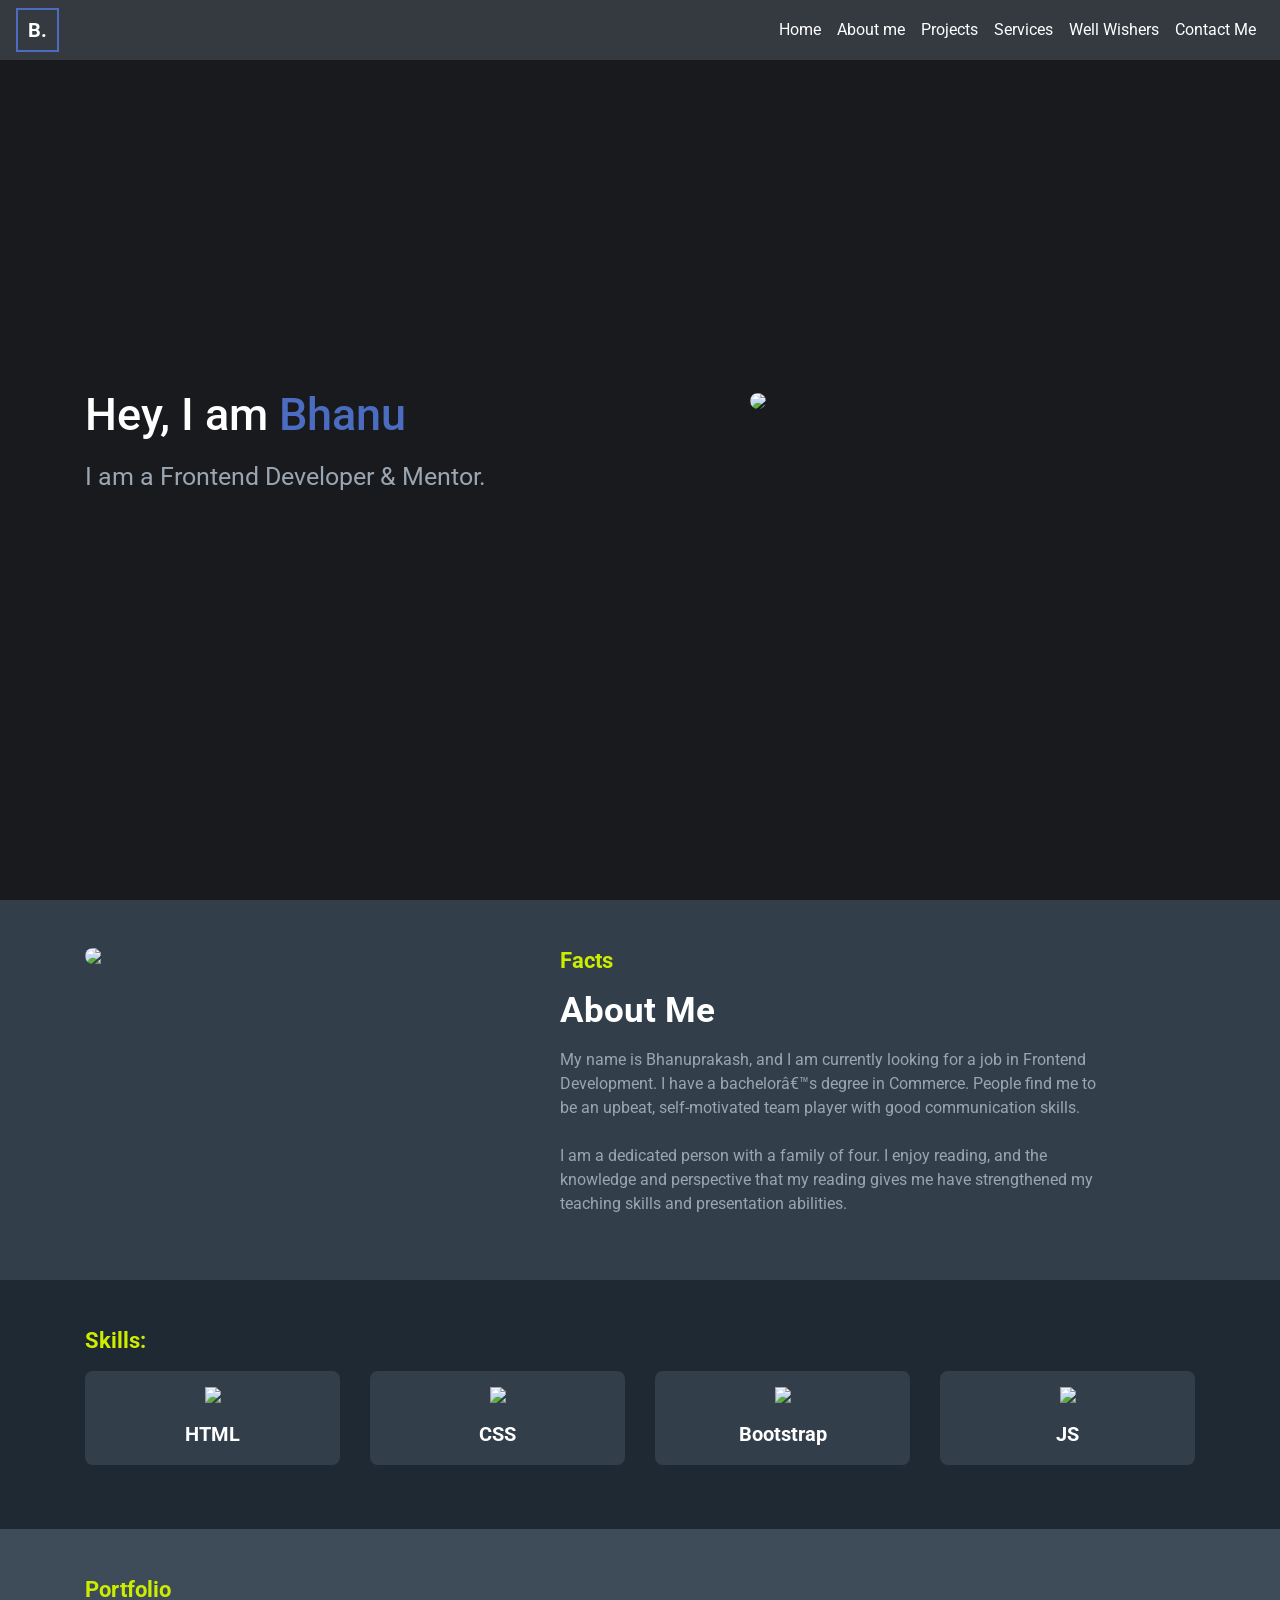
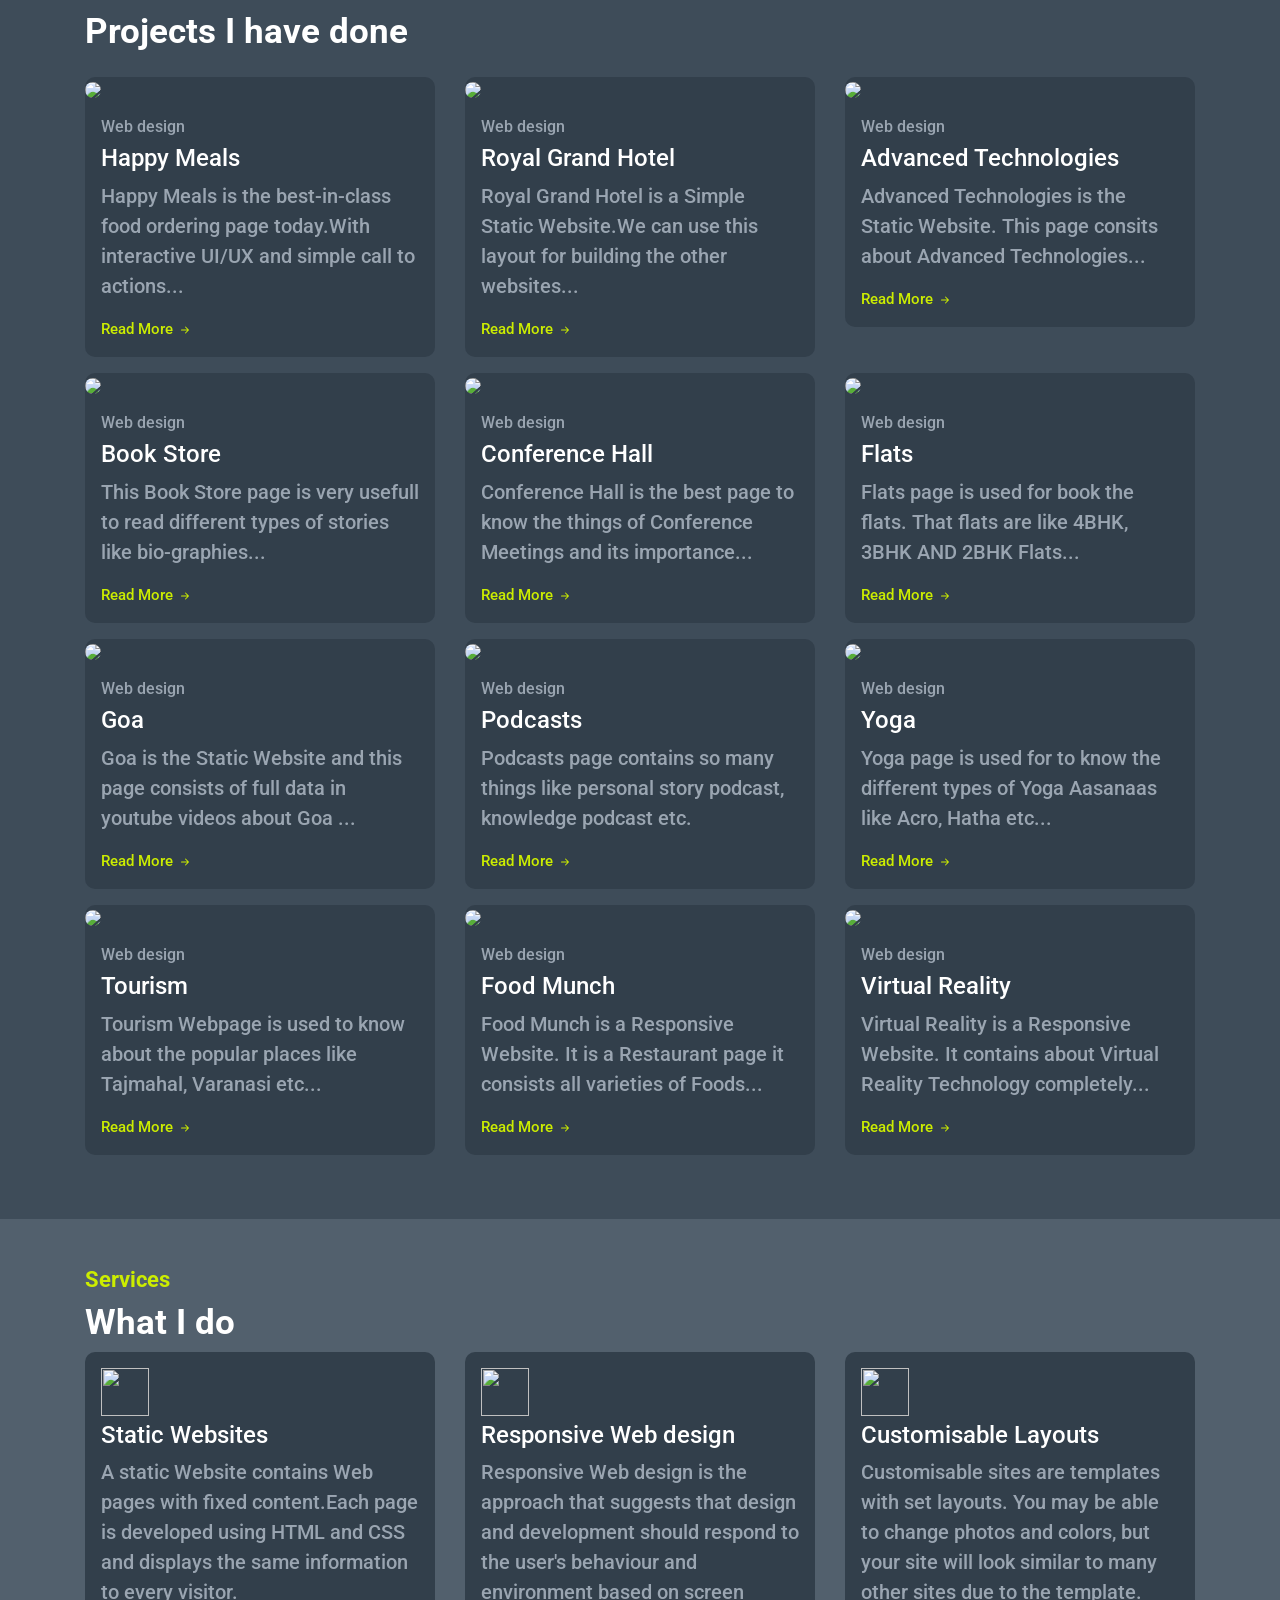
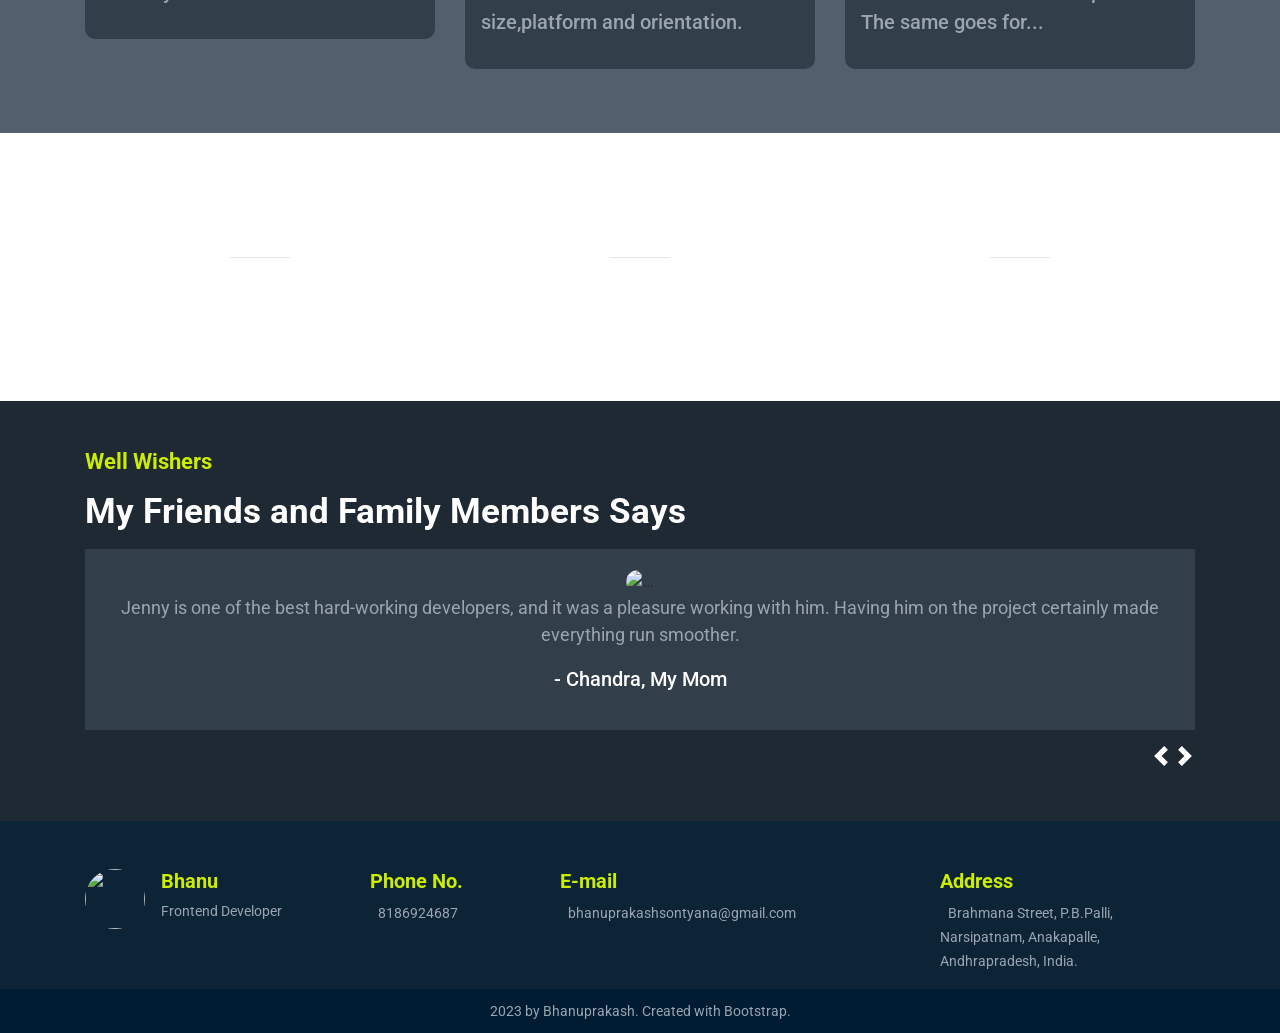
==== portfolio/index.html @ 89f508a7 "moved into a new folder" ====
<!DOCTYPE html>
<html>
  <head>
    <link rel="stylesheet" href="bhanu_PortfolioResponsiveWebsite.css">
    <link rel="stylesheet" href="https://stackpath.bootstrapcdn.com/bootstrap/4.5.2/css/bootstrap.min.css" integrity="sha384-JcKb8q3iqJ61gNV9KGb8thSsNjpSL0n8PARn9HuZOnIxN0hoP+VmmDGMN5t9UJ0Z" crossorigin="anonymous" />
    <script src="https://code.jquery.com/jquery-3.5.1.slim.min.js" integrity="sha384-DfXdz2htPH0lsSSs5nCTpuj/zy4C+OGpamoFVy38MVBnE+IbbVYUew+OrCXaRkfj" crossorigin="anonymous"></script>
    <script src="https://cdn.jsdelivr.net/npm/popper.js@1.16.1/dist/umd/popper.min.js" integrity="sha384-9/reFTGAW83EW2RDu2S0VKaIzap3H66lZH81PoYlFhbGU+6BZp6G7niu735Sk7lN" crossorigin="anonymous"></script>
    <script src="https://stackpath.bootstrapcdn.com/bootstrap/4.5.2/js/bootstrap.min.js" integrity="sha384-B4gt1jrGC7Jh4AgTPSdUtOBvfO8shuf57BaghqFfPlYxofvL8/KUEfYiJOMMV+rV" crossorigin="anonymous"></script>
    <script src="https://kit.fontawesome.com/c7d1ae2ddf.js" crossorigin="anonymous"></script>
  </head>
  <body>
    <nav class="navbar navbar-expand-lg navbar-dark bg-dark fixed-top">
        <a class="navbar-brand nav-logo" href="#">B.</a>
        <button class="navbar-toggler" type="button" data-toggle="collapse" data-target="#navbarNavAltMarkup" aria-controls="navbarNavAltMarkup" aria-expanded="false" aria-label="Toggle navigation">
          <span class="navbar-toggler-icon"></span>
        </button>
        <div class="collapse navbar-collapse" id="navbarNavAltMarkup">
          <div class="navbar-nav ml-auto">
            <a class="nav-link text-white" href="#sectionHome">Home <span class="sr-only">(current)</span></a>
            <a class="nav-link text-white" href="#sectionAboutMe">About me</a>
            <a class="nav-link text-white" href="#sectionProjects">Projects</a>
            <a class="nav-link text-white" href="#sectionServices">Services</a>
            <a class="nav-link text-white" href="#sectionWellWishers">Well Wishers</a>
            <a class="nav-link text-white" href="#sectionContactMe">Contact Me</a>
          </div>
        </div>
    </nav>
    <div class="banner-section d-flex flex-column justify-content-center" id="sectionHome">
          <div class="container">
              <div class="row">
                  <div class="col-12 col-md-5 order-1 order-md-2">
                      <img src="https://res.cloudinary.com/dkt975wuh/image/upload/v1681057468/IMG_20230110_154334_103_doxykk.jpg" class="banner-image" />
                  </div>
                  <div class="col-12 col-md-7 order-2 order-md-1 d-flex flex-column justify-content-center">
                      <h1 class="banner-heading mb-3">Hey, I am <span class="banner-name">Bhanu</span></h1>
                      <p class="banner-descp mb-3">I am a Frontend Developer & Mentor.</p>
                  </div>
              </div>
          </div>
    </div>
    <div class="aboutme-section pt-5 pb-5" id="sectionAboutMe">
        <div class="container">
            <div class="row">
                <div class="col-12 col-md-6 order-1 order-md-2 d-flex flex-column justify-content-center">
                      <h1 class="aboutme-skills-sub-heading mb-3">Facts</h1>
                      <h1 class="aboutme-heading mb-3">About Me</h1>
                      <img src="https://res.cloudinary.com/dkt975wuh/image/upload/v1681117136/IMG_20221203_113222_1_sqjckq.jpg" class="aboutme-image d-md-none mb-3" />
                      <p class="aboutme-descp">My name is Bhanuprakash, and I am currently looking for a job in Frontend Development. I have a bachelor’s degree in Commerce. People find me to be an upbeat, self-motivated team player with good communication skills.<br /><br />I am a dedicated person with a family of four. I enjoy reading, and the knowledge and perspective that my reading gives me have strengthened my teaching skills and presentation abilities.</p>
                </div>
                <div class="col-12 col-md-5 order-2 order-md-1">
                      <img src="https://res.cloudinary.com/dkt975wuh/image/upload/v1681117136/IMG_20221203_113222_1_sqjckq.jpg" class="aboutme-image d-none d-md-block mb-3" />
                </div>
            </div>
        </div>
    </div>
    <div class="skills-section pt-5 pb-5">
        <div class="container">
            <div class="row">
                <div class="col-12">
                    <h1 class="aboutme-skills-sub-heading mb-3">Skills:</h1>
                </div>
                <div class="col-6 col-md-3">
                    <div class="skills-card text-center mb-3">
                        <img src="https://d1tgh8fmlzexmh.cloudfront.net/ccbp-responsive-website/portfolio-skills-html-img.png" class="skills-image p-3" />
                        <p class="skills-name pb-3">HTML</p>
                    </div>
                </div>
                <div class="col-6 col-md-3">
                    <div class="skills-card text-center mb-3">
                        <img src="https://d1tgh8fmlzexmh.cloudfront.net/ccbp-responsive-website/portfolio-skills-css-img.png" class="skills-image p-3" />
                        <p class="skills-name pb-3">CSS</p>
                    </div>
                </div>
                <div class="col-6 col-md-3">
                    <div class="skills-card text-center mb-3">
                        <img src="https://d1tgh8fmlzexmh.cloudfront.net/ccbp-responsive-website/portfolio-skills-bootstrap-img.png" class="skills-image p-3" />
                        <p class="skills-name pb-3">Bootstrap</p>
                    </div>
                </div>
                <div class="col-6 col-md-3">
                    <div class="skills-card text-center mb-3">
                        <img src="https://d1tgh8fmlzexmh.cloudfront.net/ccbp-responsive-website/portfolio-skills-js-img.png" class="skills-image p-3" />
                        <p class="skills-name pb-3">JS</p>
                    </div>
                </div>
            </div>
        </div>
    </div>
    <div class="projects-section pt-5 pb-5" id="sectionProjects">
        <div class="container">
            <div class="row">
                <div class="col-12 mb-3">
                    <h1 class="projects-sub-heading">Portfolio</h1>
                    <h1 class="projects-heading">Projects I have done</h1>
                </div>
                <div class="col-12 col-md-6 col-lg-4">
                    <div class="projects-card mb-3">
                        <img src="https://d1tgh8fmlzexmh.cloudfront.net/ccbp-responsive-website/portfolio-project-2-img.png" class="projects-image" />
                        <div class="p-3">
                            <h1 class="projects-type">Web design</h1>
                            <h1 class="projects-title">Happy Meals</h1>
                            <p class="projects-descp">Happy Meals is the best-in-class food ordering page today.With interactive UI/UX and simple call to actions...</p>
                            <a href="" class="projects-link">Read More
                                <svg width="16px" height="16px" viewBox="0 0 16 16" class="bi bi-arrow-right-short" fill="#cced00" xmlns="http://www.w3.org/2000/svg">
                                    <path fill-rule="evenodd" d="M4 8a.5.5 0 0 1 .5-.5h5.793L8.146 5.354a.5.5 0 1 1 .708-.708l3 3a.5.5 0 0 1 0 .708l-3 3a.5.5 0 0 1-.708-.708L10.293 8.5H4.5A.5.5 0 0 1 4 8z" />
                                </svg>
                            </a>
                        </div>
                    </div>
                </div>
                <div class="col-12 col-md-6 col-lg-4">
                    <div class="projects-card mb-3">
                        <img src="https://d1tgh8fmlzexmh.cloudfront.net/ccbp-responsive-website/portfolio-project-1-img.png" class="projects-image" />
                        <div class="p-3">
                            <h1 class="projects-type">Web design</h1>
                            <h1 class="projects-title">Royal Grand Hotel</h1>
                            <p class="projects-descp">Royal Grand Hotel is a Simple Static Website.We can use this layout for building the other websites...</p>
                            <a href="" class="projects-link">Read More
                                <svg width="16px" height="16px" viewBox="0 0 16 16" class="bi bi-arrow-right-short" fill="#cced00" xmlns="http://www.w3.org/2000/svg">
                                    <path fill-rule="evenodd" d="M4 8a.5.5 0 0 1 .5-.5h5.793L8.146 5.354a.5.5 0 1 1 .708-.708l3 3a.5.5 0 0 1 0 .708l-3 3a.5.5 0 0 1-.708-.708L10.293 8.5H4.5A.5.5 0 0 1 4 8z" />
                                </svg>
                            </a>
                        </div>
                    </div>
                </div>
                <div class="col-12 col-md-6 col-lg-4">
                    <div class="projects-card mb-3">
                        <img src="https://res.cloudinary.com/dkt975wuh/image/upload/v1681136399/arvrbg1_ogxk7h.png" class="projects-image" />
                        <div class="p-3">
                            <h1 class="projects-type">Web design</h1>
                            <h1 class="projects-title">Advanced Technologies</h1>
                            <p class="projects-descp">Advanced Technologies is the Static Website. This page consits about Advanced Technologies...</p>
                            <a href="" class="projects-link">Read More
                                <svg width="16px" height="16px" viewBox="0 0 16 16" class="bi bi-arrow-right-short" fill="#cced00" xmlns="http://www.w3.org/2000/svg">
                                    <path fill-rule="evenodd" d="M4 8a.5.5 0 0 1 .5-.5h5.793L8.146 5.354a.5.5 0 1 1 .708-.708l3 3a.5.5 0 0 1 0 .708l-3 3a.5.5 0 0 1-.708-.708L10.293 8.5H4.5A.5.5 0 0 1 4 8z" />
                                </svg>
                            </a>
                        </div>
                    </div>
                </div>
                <div class="col-12 col-md-6 col-lg-4">
                    <div class="projects-card mb-3">
                        <img src="https://res.cloudinary.com/dkt975wuh/image/upload/v1681137634/great-books-for-anytime-2000-4ff4221eb1e54b659689fef7d5e265d5_nur7by.jpg" class="projects-image" />
                        <div class="p-3">
                            <h1 class="projects-type">Web design</h1>
                            <h1 class="projects-title">Book Store</h1>
                            <p class="projects-descp">This Book Store page is very usefull to read different types of stories like bio-graphies...</p>
                            <a href="" class="projects-link">Read More
                                <svg width="16px" height="16px" viewBox="0 0 16 16" class="bi bi-arrow-right-short" fill="#cced00" xmlns="http://www.w3.org/2000/svg">
                                    <path fill-rule="evenodd" d="M4 8a.5.5 0 0 1 .5-.5h5.793L8.146 5.354a.5.5 0 1 1 .708-.708l3 3a.5.5 0 0 1 0 .708l-3 3a.5.5 0 0 1-.708-.708L10.293 8.5H4.5A.5.5 0 0 1 4 8z" />
                                </svg>
                            </a>
                        </div>
                    </div>
                </div>
                <div class="col-12 col-md-6 col-lg-4">
                    <div class="projects-card mb-3">
                        <img src="https://res.cloudinary.com/dkt975wuh/image/upload/v1681138267/6-Ways-Technology-Can-Transform-Your-Conference-Room-and-Your-Employee-Meetings-1280x720_dzpfb3.jpg" class="projects-image" />
                        <div class="p-3">
                            <h1 class="projects-type">Web design</h1>
                            <h1 class="projects-title">Conference Hall</h1>
                            <p class="projects-descp">Conference Hall is the best page to know the things of Conference Meetings and its importance...</p>
                            <a href="" class="projects-link">Read More
                                <svg width="16px" height="16px" viewBox="0 0 16 16" class="bi bi-arrow-right-short" fill="#cced00" xmlns="http://www.w3.org/2000/svg">
                                    <path fill-rule="evenodd" d="M4 8a.5.5 0 0 1 .5-.5h5.793L8.146 5.354a.5.5 0 1 1 .708-.708l3 3a.5.5 0 0 1 0 .708l-3 3a.5.5 0 0 1-.708-.708L10.293 8.5H4.5A.5.5 0 0 1 4 8z" />
                                </svg>
                            </a>
                        </div>
                    </div>
                </div>
                <div class="col-12 col-md-6 col-lg-4">
                    <div class="projects-card mb-3">
                        <img src="https://res.cloudinary.com/dkt975wuh/image/upload/v1681139525/seshadri_elite-atchutapuram_2-visakhapatnam-sardar_projects_pvt_ltd_gt7bse.jpg" class="projects-image" />
                        <div class="p-3">
                            <h1 class="projects-type">Web design</h1>
                            <h1 class="projects-title">Flats</h1>
                            <p class="projects-descp">Flats page is used for book the flats. That flats are  like 4BHK, 3BHK AND 2BHK Flats...</p>
                            <a href="" class="projects-link">Read More
                                <svg width="16px" height="16px" viewBox="0 0 16 16" class="bi bi-arrow-right-short" fill="#cced00" xmlns="http://www.w3.org/2000/svg">
                                    <path fill-rule="evenodd" d="M4 8a.5.5 0 0 1 .5-.5h5.793L8.146 5.354a.5.5 0 1 1 .708-.708l3 3a.5.5 0 0 1 0 .708l-3 3a.5.5 0 0 1-.708-.708L10.293 8.5H4.5A.5.5 0 0 1 4 8z" />
                                </svg>
                            </a>
                        </div>
                    </div>
                </div>
                <div class="col-12 col-md-6 col-lg-4">
                    <div class="projects-card mb-3">
                        <img src="https://res.cloudinary.com/dkt975wuh/image/upload/v1681141835/871143-goa-tourism-092719_fx29lr.jpg" class="projects-image" />
                        <div class="p-3">
                            <h1 class="projects-type">Web design</h1>
                            <h1 class="projects-title">Goa</h1>
                            <p class="projects-descp">Goa is  the Static Website and this page consists of full data in youtube videos about Goa ...</p>
                            <a href="" class="projects-link">Read More
                                <svg width="16px" height="16px" viewBox="0 0 16 16" class="bi bi-arrow-right-short" fill="#cced00" xmlns="http://www.w3.org/2000/svg">
                                    <path fill-rule="evenodd" d="M4 8a.5.5 0 0 1 .5-.5h5.793L8.146 5.354a.5.5 0 1 1 .708-.708l3 3a.5.5 0 0 1 0 .708l-3 3a.5.5 0 0 1-.708-.708L10.293 8.5H4.5A.5.5 0 0 1 4 8z" />
                                </svg>
                            </a>
                        </div>
                    </div>
                </div>
                <div class="col-12 col-md-6 col-lg-4">
                    <div class="projects-card mb-3">
                        <img src="https://res.cloudinary.com/dkt975wuh/image/upload/v1681142718/WhatsApp-Image-2022-02-10-at-11.02.20_cw6m6p.jpg" class="projects-image" />
                        <div class="p-3">
                            <h1 class="projects-type">Web design</h1>
                            <h1 class="projects-title">Podcasts</h1>
                            <p class="projects-descp">Podcasts page contains so many things like personal story podcast, knowledge podcast etc.</p>
                            <a href="" class="projects-link">Read More
                                <svg width="16px" height="16px" viewBox="0 0 16 16" class="bi bi-arrow-right-short" fill="#cced00" xmlns="http://www.w3.org/2000/svg">
                                    <path fill-rule="evenodd" d="M4 8a.5.5 0 0 1 .5-.5h5.793L8.146 5.354a.5.5 0 1 1 .708-.708l3 3a.5.5 0 0 1 0 .708l-3 3a.5.5 0 0 1-.708-.708L10.293 8.5H4.5A.5.5 0 0 1 4 8z" />
                                </svg>
                            </a>
                        </div>
                    </div>
                </div>
                <div class="col-12 col-md-6 col-lg-4">
                    <div class="projects-card mb-3">
                        <img src="https://res.cloudinary.com/dkt975wuh/image/upload/v1681143455/yoga-outside_bavg17.jpg" class="projects-image" />
                        <div class="p-3">
                            <h1 class="projects-type">Web design</h1>
                            <h1 class="projects-title">Yoga</h1>
                            <p class="projects-descp">Yoga page is used for to know the different types of Yoga Aasanaas like Acro, Hatha etc...</p>
                            <a href="" class="projects-link">Read More
                                <svg width="16px" height="16px" viewBox="0 0 16 16" class="bi bi-arrow-right-short" fill="#cced00" xmlns="http://www.w3.org/2000/svg">
                                    <path fill-rule="evenodd" d="M4 8a.5.5 0 0 1 .5-.5h5.793L8.146 5.354a.5.5 0 1 1 .708-.708l3 3a.5.5 0 0 1 0 .708l-3 3a.5.5 0 0 1-.708-.708L10.293 8.5H4.5A.5.5 0 0 1 4 8z" />
                                </svg>
                            </a>
                        </div>
                    </div>
                </div>
                <div class="col-12 col-md-6 col-lg-4">
                    <div class="projects-card mb-3">
                        <img src="https://res.cloudinary.com/dkt975wuh/image/upload/v1681144060/5698af50-0105-11ed-9645-05e4ee03fddf_whfdao.jpg" class="projects-image" />
                        <div class="p-3">
                            <h1 class="projects-type">Web design</h1>
                            <h1 class="projects-title">Tourism</h1>
                            <p class="projects-descp">Tourism Webpage is used to know about the popular places like Tajmahal, Varanasi etc...</p>
                            <a href="" class="projects-link">Read More
                                <svg width="16px" height="16px" viewBox="0 0 16 16" class="bi bi-arrow-right-short" fill="#cced00" xmlns="http://www.w3.org/2000/svg">
                                    <path fill-rule="evenodd" d="M4 8a.5.5 0 0 1 .5-.5h5.793L8.146 5.354a.5.5 0 1 1 .708-.708l3 3a.5.5 0 0 1 0 .708l-3 3a.5.5 0 0 1-.708-.708L10.293 8.5H4.5A.5.5 0 0 1 4 8z" />
                                </svg>
                            </a>
                        </div>
                    </div>
                </div>
                <div class="col-12 col-md-6 col-lg-4">
                    <div class="projects-card mb-3">
                        <img src="https://res.cloudinary.com/dkt975wuh/image/upload/v1681144604/maxresdefault_f9jyyv.jpg" class="projects-image" />
                        <div class="p-3">
                            <h1 class="projects-type">Web design</h1>
                            <h1 class="projects-title">Food Munch</h1>
                            <p class="projects-descp">Food Munch is a Responsive Website. It is a Restaurant page it consists all varieties of Foods...</p>
                            <a href="" class="projects-link">Read More
                                <svg width="16px" height="16px" viewBox="0 0 16 16" class="bi bi-arrow-right-short" fill="#cced00" xmlns="http://www.w3.org/2000/svg">
                                    <path fill-rule="evenodd" d="M4 8a.5.5 0 0 1 .5-.5h5.793L8.146 5.354a.5.5 0 1 1 .708-.708l3 3a.5.5 0 0 1 0 .708l-3 3a.5.5 0 0 1-.708-.708L10.293 8.5H4.5A.5.5 0 0 1 4 8z" />
                                </svg>
                            </a>
                        </div>
                    </div>
                </div>
                <div class="col-12 col-md-6 col-lg-4">
                    <div class="projects-card mb-3">
                        <img src="https://res.cloudinary.com/dkt975wuh/image/upload/v1681145256/vr_4_2-_sk8yi0.jpg" class="projects-image" />
                        <div class="p-3">
                            <h1 class="projects-type">Web design</h1>
                            <h1 class="projects-title">Virtual Reality</h1>
                            <p class="projects-descp">Virtual Reality is a Responsive Website. It contains about  Virtual Reality Technology completely...</p>
                            <a href="" class="projects-link">Read More
                                <svg width="16px" height="16px" viewBox="0 0 16 16" class="bi bi-arrow-right-short" fill="#cced00" xmlns="http://www.w3.org/2000/svg">
                                    <path fill-rule="evenodd" d="M4 8a.5.5 0 0 1 .5-.5h5.793L8.146 5.354a.5.5 0 1 1 .708-.708l3 3a.5.5 0 0 1 0 .708l-3 3a.5.5 0 0 1-.708-.708L10.293 8.5H4.5A.5.5 0 0 1 4 8z" />
                                </svg>
                            </a>
                        </div>
                    </div>
                </div>
            </div>
        </div>
    </div>
    <div class="services-section pt-5 pb-5" id="sectionServices">
        <div class="container">
            <div class="row">
                <div class="col-12">
                    <h1 class="services-sub-heading">Services</h1>
                    <h1 class="services-heading">What I do</h1>
                </div>
                <div class="col-12 col-md-6 col-lg-4">
                    <div class="services-card p-3 mb-3">
                        <img src="https://d1tgh8fmlzexmh.cloudfront.net/ccbp-responsive-website/portfolio-web-design-img.png" class="services-image" />
                        <h1 class="services-card-heading">Static Websites</h1>
                        <p class="services-card-descp">A static Website contains Web pages with fixed content.Each page is developed using HTML and CSS and displays the same information to every visitor.</p>
                    </div>
                </div>
                <div class="col-12 col-md-6 col-lg-4">
                    <div class="services-card p-3 mb-3">
                        <img src="https://d1tgh8fmlzexmh.cloudfront.net/ccbp-responsive-website/portfolio-web-development-img.png" class="services-image" />
                        <h1 class="services-card-heading">Responsive Web design</h1>
                        <p class="services-card-descp">Responsive Web design is the approach that suggests that design and development should respond to the user's behaviour and environment based on screen size,platform and orientation.</p>
                    </div>
                </div>
                <div class="col-12 col-md-6 col-lg-4">
                    <div class="services-card p-3 mb-3">
                        <img src="https://d1tgh8fmlzexmh.cloudfront.net/ccbp-responsive-website/portfolio-customize-img.png" class="services-image" />
                        <h1 class="services-card-heading">Customisable Layouts</h1>
                        <p class="services-card-descp">Customisable sites are templates with set layouts. You may be able to change photos and colors, but your site will look similar to many other sites due to the template. The same goes for...</p>
                    </div>
                </div>
            </div>
        </div>
    </div>
    <div class="workdone-section pt-5 pb-5">
        <div class="container">
            <div class="row">
                <div class="col-4 text-center">
                    <svg xmlns="http://www.w3.org/2000/svg" width="60px" height="60px" fill="white" class="bi bi-hand-thumbs-up" viewBox="0 0 16 16">
                      <path d="M8.864.046C7.908-.193 7.02.53 6.956 1.466c-.072 1.051-.23 2.016-.428 2.59-.125.36-.479 1.013-1.04 1.639-.557.623-1.282 1.178-2.131 1.41C2.685 7.288 2 7.87 2 8.72v4.001c0 .845.682 1.464 1.448 1.545 1.07.114 1.564.415 2.068.723l.048.03c.272.165.578.348.97.484.397.136.861.217 1.466.217h3.5c.937 0 1.599-.477 1.934-1.064a1.86 1.86 0 0 0 .254-.912c0-.152-.023-.312-.077-.464.201-.263.38-.578.488-.901.11-.33.172-.762.004-1.149.069-.13.12-.269.159-.403.077-.27.113-.568.113-.857 0-.288-.036-.585-.113-.856a2.144 2.144 0 0 0-.138-.362 1.9 1.9 0 0 0 .234-1.734c-.206-.592-.682-1.1-1.2-1.272-.847-.282-1.803-.276-2.516-.211a9.84 9.84 0 0 0-.443.05 9.365 9.365 0 0 0-.062-4.509A1.38 1.38 0 0 0 9.125.111L8.864.046zM11.5 14.721H8c-.51 0-.863-.069-1.14-.164-.281-.097-.506-.228-.776-.393l-.04-.024c-.555-.339-1.198-.731-2.49-.868-.333-.036-.554-.29-.554-.55V8.72c0-.254.226-.543.62-.65 1.095-.3 1.977-.996 2.614-1.708.635-.71 1.064-1.475 1.238-1.978.243-.7.407-1.768.482-2.85.025-.362.36-.594.667-.518l.262.066c.16.04.258.143.288.255a8.34 8.34 0 0 1-.145 4.725.5.5 0 0 0 .595.644l.003-.001.014-.003.058-.014a8.908 8.908 0 0 1 1.036-.157c.663-.06 1.457-.054 2.11.164.175.058.45.3.57.65.107.308.087.67-.266 1.022l-.353.353.353.354c.043.043.105.141.154.315.048.167.075.37.075.581 0 .212-.027.414-.075.582-.05.174-.111.272-.154.315l-.353.353.353.354c.047.047.109.177.005.488a2.224 2.224 0 0 1-.505.805l-.353.353.353.354c.006.005.041.05.041.17a.866.866 0 0 1-.121.416c-.165.288-.503.56-1.066.56z"/>
                    </svg>
                    <hr class="workdone-hr-line" />
                    <h1 class="workdone-card-title">10</h1>
                    <h1 class="workdone-card-sub-title">Projects Completed</h1>
                </div>
                <div class="col-4 text-center">
                    <svg xmlns="http://www.w3.org/2000/svg" width="60px" height="60px" fill="white" class="bi bi-file-text" viewBox="0 0 16 16">
                        <path d="M5 4a.5.5 0 0 0 0 1h6a.5.5 0 0 0 0-1H5zm-.5 2.5A.5.5 0 0 1 5 6h6a.5.5 0 0 1 0 1H5a.5.5 0 0 1-.5-.5zM5 8a.5.5 0 0 0 0 1h6a.5.5 0 0 0 0-1H5zm0 2a.5.5 0 0 0 0 1h3a.5.5 0 0 0 0-1H5z"/>
                        <path d="M2 2a2 2 0 0 1 2-2h8a2 2 0 0 1 2 2v12a2 2 0 0 1-2 2H4a2 2 0 0 1-2-2V2zm10-1H4a1 1 0 0 0-1 1v12a1 1 0 0 0 1 1h8a1 1 0 0 0 1-1V2a1 1 0 0 0-1-1z"/>
                    </svg>
                    <hr class="workdone-hr-line" />
                    <h1 class="workdone-card-title">2800</h1>
                    <h1 class="workdone-card-sub-title">Lines of Code</h1>
                </div>
                <div class="col-4 text-center">
                    <svg xmlns="http://www.w3.org/2000/svg" width="60px" height="60px" fill="white" class="bi bi-clock" viewBox="0 0 16 16">
                        <path d="M8 3.5a.5.5 0 0 0-1 0V9a.5.5 0 0 0 .252.434l3.5 2a.5.5 0 0 0 .496-.868L8 8.71V3.5z"/>
                        <path d="M8 16A8 8 0 1 0 8 0a8 8 0 0 0 0 16zm7-8A7 7 0 1 1 1 8a7 7 0 0 1 14 0z"/>
                    </svg>
                    <hr class="workdone-hr-line" />
                    <h1 class="workdone-card-title">15</h1>
                    <h1 class="workdone-card-sub-title">Hours Worked</h1>
                </div>
            </div>
        </div>
    </div>
    <div class="well-wishers-section p-5" id="sectionWellWishers">
        <div class="container">
            <div class="row">
                <div class="col-12">
                    <h1 class="well-wishers-sub-heading mb-3">Well Wishers</h1>
                    <h1 class="well-wishers-heading mb-3">My Friends and Family Members Says</h1>
                </div>
                <div class="col-12">
                    <div id="carouselExampleIndicators" class="carousel slide">
                        <div class="carousel-inner">
                            <div class="carousel-item active">
                                <div class="well-wishers-card text-center">
                                    <img src="https://res.cloudinary.com/dkt975wuh/image/upload/v1681454767/IMG_20220824_073854_w339zc.png" class="well-wishers-image" alt="...">
                                    <p class="well-wishers-descp">Jenny is one of the best hard-working developers, and it was a pleasure working with him. Having him on the project certainly made everything run smoother.</p>
                                    <p class="well-wishers-name">- Chandra, My Mom</p>
                                </div>
                            </div>
                            <div class="carousel-item">
                                <div class="well-wishers-card text-center">
                                    <img src="https://res.cloudinary.com/dkt975wuh/image/upload/v1681205828/IMG_20230321_212315_254_1_rc8ivf.png" class="well-wishers-image" alt="...">
                                    <p class="well-wishers-descp">Working with Jenny was an excellent experience. He is an incredibly talented developer and what makes him stand out is his work ethic and steady approach.</p>
                                    <p class="well-wishers-name">- Jyothsna, My Sister</p>
                                </div>
                            </div>
                            <div class="carousel-item">
                                <div class="well-wishers-card text-center">
                                    <img src="https://res.cloudinary.com/dkt975wuh/image/upload/v1681206464/Screenshot_2023-04-11_151309_flyyss.png" class="well-wishers-image" alt="...">
                                    <p class="well-wishers-descp">I have worked with Jenny on two complex projects, and in both cases, the projects are done in a timely fashion and delivered with excellent customer satisfaction.</p>
                                    <p class="well-wishers-name">-Kiran, My Friend</p>
                                </div>
                            </div>
                        </div>
                        <div class="mt-3 text-right">
                            <a href="#carouselExampleIndicators" role="button" data-slide="prev">
                                <span class="carousel-control-prev-icon" aria-hidden="true"></span>
                                <span class="sr-only">Previous</span>
                            </a>
                            <a href="#carouselExampleIndicators" role="button" data-slide="next">
                                <span class="carousel-control-next-icon" aria-hidden="true"></span>
                                <span class="sr-only">Next</span>
                            </a>
                        </div>
                    </div>
                </div>
            </div>
        </div>
    </div>
    <div class="footer-section pt-5" id="sectionContactMe">
        <div class="container">
            <div class="row">
                <div class="col-12 col-md-3 mb-3">
                    <div class="d-flex flex-row">
                        <img src="https://res.cloudinary.com/dkt975wuh/image/upload/v1681288684/IMG_20221203_113222_1_lzjaoi.png" class="footer-image" />
                        <div class="ml-3">
                            <h1 class="footer-heading">Bhanu</h1>
                            <p class="footer-descp">Frontend Developer</p>
                        </div>
                    </div>
                </div>
                <div  class="col-12 col-md-2 mb-3">
                    <h1 class="footer-heading">Phone No.</h1>
                    <i class="fa-solid fa-phone footer-icon"></i>
                    <span class="footer-descp ml-2">8186924687</span>
                </div>
                <div  class="col-12 col-md-4 mb-3">
                    <h1 class="footer-heading">E-mail</h1>
                    <i class="fa-solid fa-envelope footer-icon"></i>
                    <span class="footer-descp ml-2">bhanuprakashsontyana@gmail.com</span>
                </div>
                <div  class="col-12 col-md-3 mb-3">
                    <h1 class="footer-heading">Address</h1>
                    <i class="fa-solid fa-map-location-dot footer-icon"></i>
                    <span class="footer-descp ml-2">Brahmana Street, P.B.Palli, Narsipatnam, Anakapalle, Andhrapradesh, India.</span>
                </div>
            </div>
        </div>
        <div class="footer-copyright">
            <i class="fa fa-copyright footer-icon" aria-hidden="true"></i>
            <span class="footer-descp">2023 by Bhanuprakash. Created with Bootstrap.</span>
        </div>
    </div>
  </body>
</html>
---- portfolio/bhanu_PortfolioResponsiveWebsite.css ----
@import url('https://fonts.googleapis.com/css2?family=Bree+Serif&family=Caveat:wght@400;700&family=Lobster&family=Monoton&family=Open+Sans:ital,wght@0,400;0,700;1,400;1,700&family=Playfair+Display+SC:ital,wght@0,400;0,700;1,700&family=Playfair+Display:ital,wght@0,400;0,700;1,700&family=Roboto:ital,wght@0,400;0,700;1,400;1,700&family=Source+Sans+Pro:ital,wght@0,400;0,700;1,700&family=Work+Sans:ital,wght@0,400;0,700;1,700&display=swap');
.nav-logo{
    border-width:2px;
    border-style:solid;
    border-color:#4b6cc1;
    font-size:30px;
    font-family:"Roboto";
    font-weight:bold;
    padding-left:10px;
    padding-right:10px;
}
.banner-section{
    background-color:#191a1d;
    height:100vh;
}
.banner-image{
    width:280px;
    border-radius:140px;
}
.banner-heading{
    color:white;
    font-size:45px;
    font-family:"Roboto";
}
.banner-name{
    color:#4b6cc1;
}
.banner-descp{
    color:#9aa5b1;
    font-size:25px;
}
.banner-button{
    height:45px;
    width:130px;
    color:white;
    background-color:#4b6cc1;
    border-width:0px;
    border-radius:8px;
}





.aboutme-section{
    background-color:#323f4b;
}
.aboutme-skills-sub-heading{
    color:#cced00;
    font-family:"Roboto";
    font-size:22px;
    font-weight:bold;
}
.aboutme-heading{
    color:white;
    font-family:"Roboto";
    font-size:35px;
    font-weight:bold;
}
.aboutme-image{
    width:100%;
    border-radius:20px;
}
.aboutme-descp{
    font-family: Roboto;
    color: #9aa5b1;
    font-size: 16px;
}
.skills-section{
    background-color:#1f2933;
}
.skills-card{
    background-color:#323f4b;
    border-radius: 8px;
}
.skills-image{
    width:100%;
}
.skills-name{
    color:white;
    font-family:"Roboto";
    font-size:20px;
    font-weight:bold;
}





.projects-section{
    background-color:#3e4c59;
}
.projects-sub-heading{
    color:#cced00;
    font-family:"Roboto";
    font-weight:bold;
    font-size:22px;
}
.projects-heading{
    color:white;
    font-family:"Roboto";
    font-weight:bold;
    font-size:35px;
}
.projects-card{
    background-color:#323f4b;
    border-radius:10px;
}
.projects-image{
    width:100%;
    border-radius:10px;
}
.projects-type{
    color:#9aa5b1;
    font-size:16px;
    font-family:"Roboto";
    font-weight:500;
}

.projects-title{
    color:white;
    font-family:"Roboto";
    font-size:24px;
    font-weight:500;
    margin-top:5px;
}

.projects-descp{
    color:#9aa5b1;
    font-size:20px;
    font-family:"Roboto";
    font-weight:500;
}
.projects-link {
    color:#cced00;
    font-family:"Roboto";
    font-size:15px;
    font-weight:500;
}





.services-section{
    background-color:#52606d;
}
.services-sub-heading{
    color:#cced00;
    font-family:"Roboto";
    font-weight:bold;
    font-size:22px;
}
.services-heading{
    color:white;
    font-family:"Roboto";
    font-weight:bold;
    font-size:35px;
}
.services-card{
    background-color:#323f4b;
    border-radius:10px;
}
.services-image{
    width:48px;
    height:48px;
}
.services-card-heading{
    color:white;
    font-family:"Roboto";
    font-size:24px;
    font-weight:500;
    margin-top:5px;
}

.services-card-descp{
    color:#9aa5b1;
    font-size:20px;
    font-family:"Roboto";
    font-weight:500;
}





.workdone-section {
    background-image:url("https://d1tgh8fmlzexmh.cloudfront.net/ccbp-responsive-website/portfolio-work-done-bg.png");
    background-size:cover;
}
.workdone-hr-line {
    background-color: #ffffff;
    width:60px;
}
.workdone-card-title {
    color:white;
    font-family:"Roboto";
    font-size:36px;
    font-weight:bold;
}
.workdone-card-sub-title {
    color:white;
    font-family:"Roboto";
    font-size:16px;
}





.well-wishers-section{
    background-color:#1f2933;
}
.well-wishers-sub-heading{
    color:#cced00;
    font-family:"Roboto";
    font-weight:bold;
    font-size:22px;
}
.well-wishers-heading{
    color:white;
    font-family:"Roboto";
    font-weight:bold;
    font-size:35px;
}
.well-wishers-image {
    border-radius:50px;
    height:100px;
    width:100px;
}
.well-wishers-card {
    background-color:#323f4b;
    padding:20px;
}
.well-wishers-descp{
    color:#9aa5b1;
    font-family:"Roboto";
    font-size:18px;
}

.well-wishers-name{
    color:white;
    font-family:"Roboto";
    font-size:20px;
    font-weight:500;
}





.footer-section{
    background-color:#0d2436;
}
.footer-image{
    width:60px;
    height:60px;
    border-radius:40px;
}
.footer-heading{
    color:#cced00;
    font-family:"Roboto";
    font-size:20px;
    font-weight:bold;
}
.footer-descp{
    color:#9aa5b1;
    font-family:"Roboto";
    font-size:14px;
}
.footer-icon{
    color:#5a7184;
}
.footer-copyright{
    text-align: center;
    background-color: #001c32;
    padding: 10px;
}
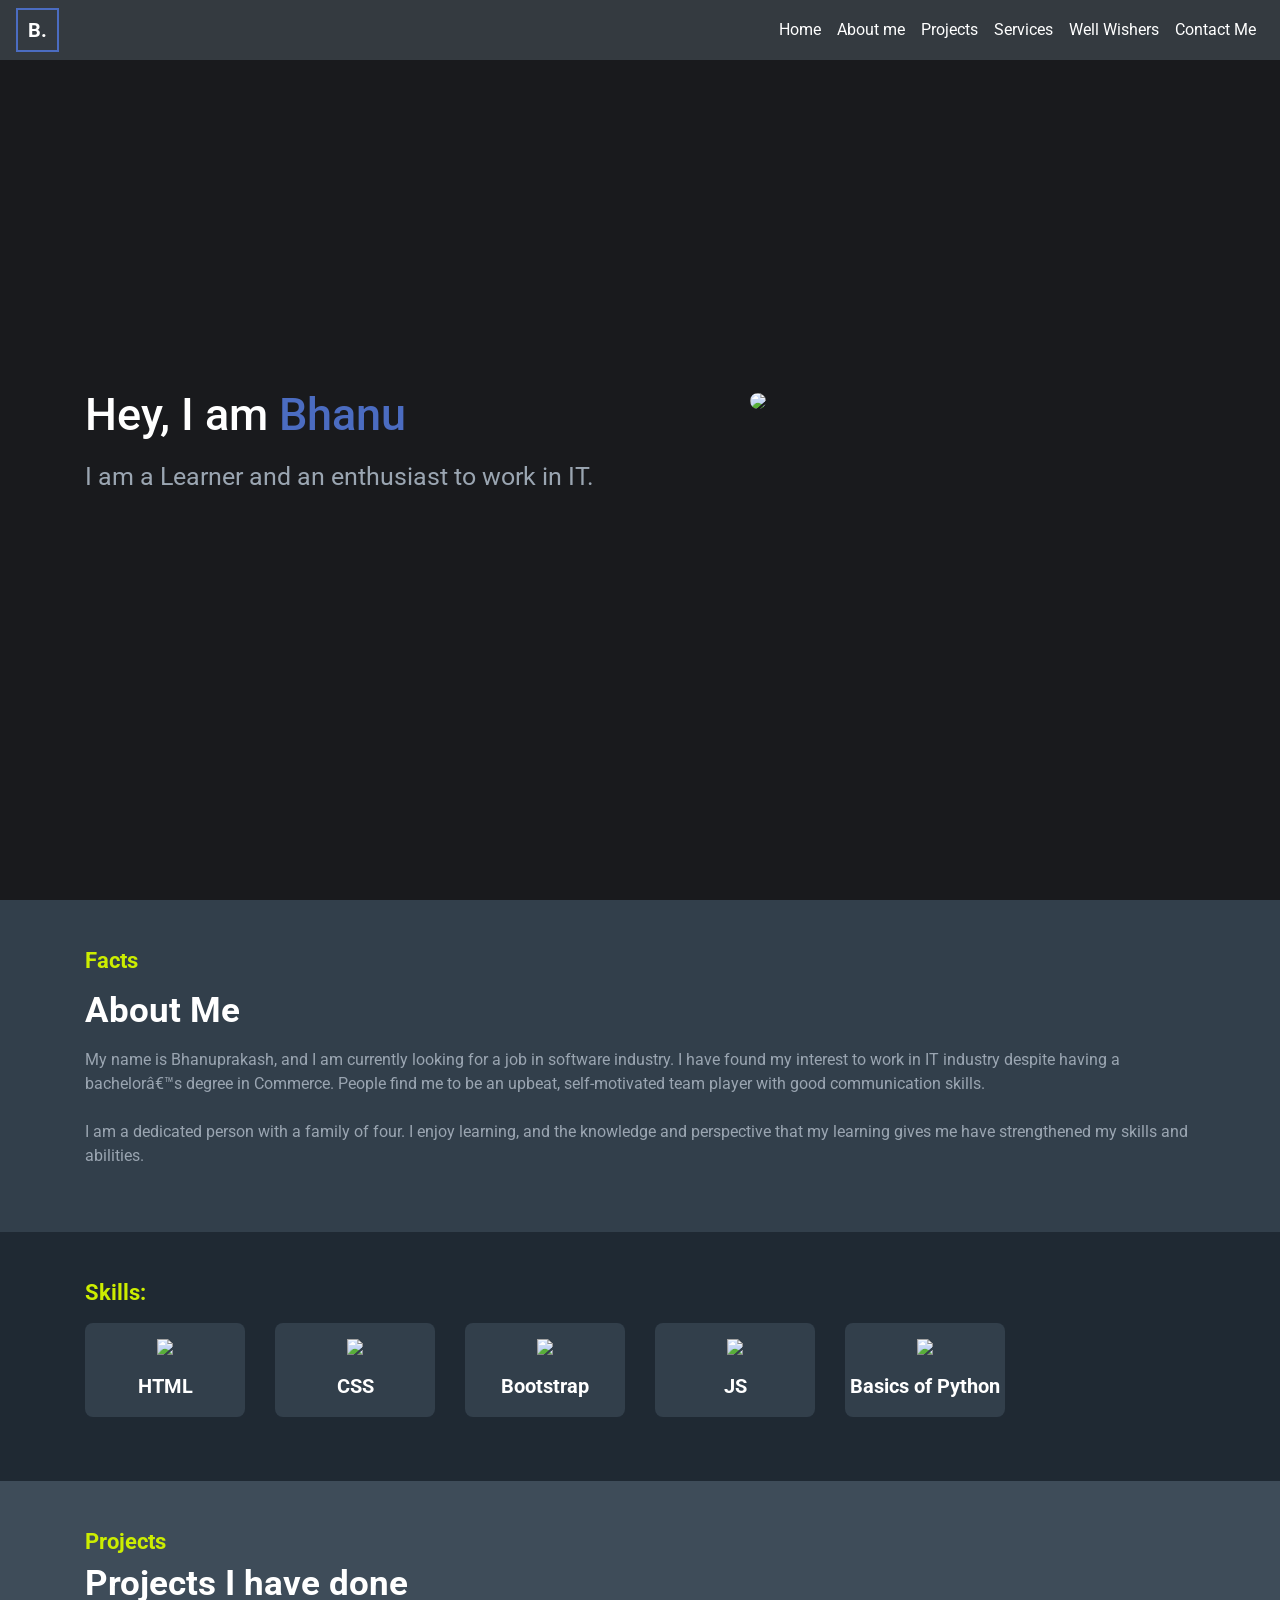
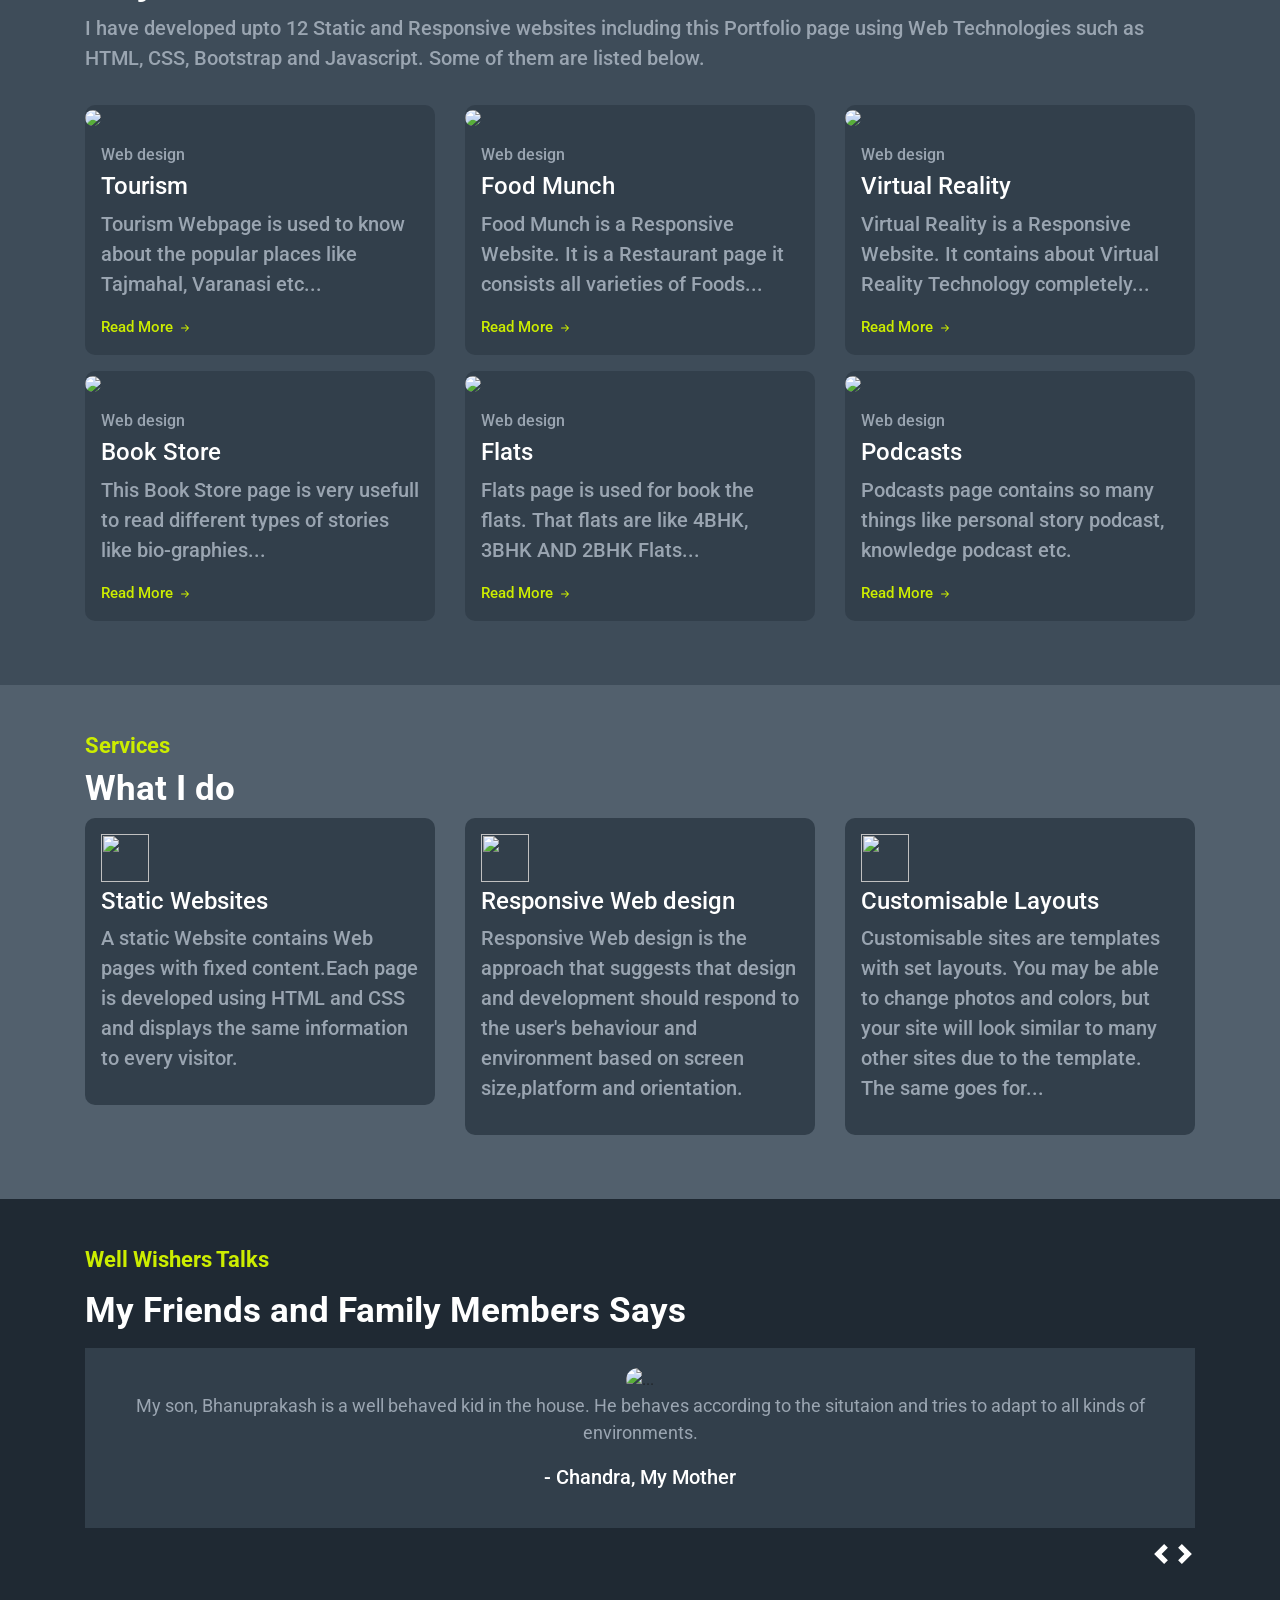
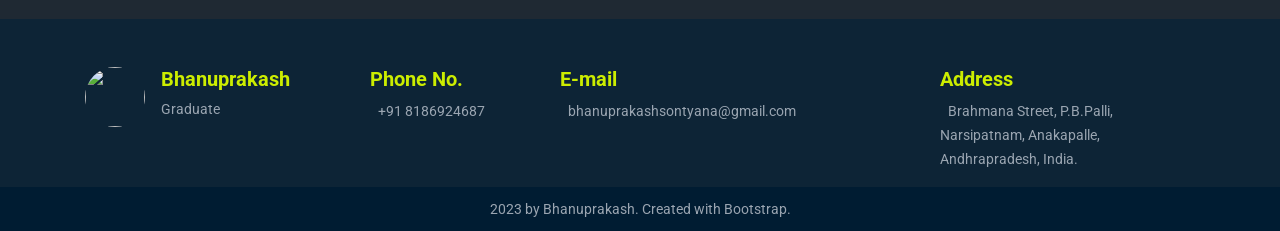
==== commit 58d25be1: "Updated the code" ====
--- a/portfolio/index.html
+++ b/portfolio/index.html
@@ -29,11 +29,11 @@
           <div class="container">
               <div class="row">
                   <div class="col-12 col-md-5 order-1 order-md-2">
-                      <img src="https://res.cloudinary.com/dkt975wuh/image/upload/v1681057468/IMG_20230110_154334_103_doxykk.jpg" class="banner-image" />
+                      <img src="https://res.cloudinary.com/dkt975wuh/image/upload/v1681117136/IMG_20221203_113222_1_sqjckq.jpg" class="banner-image" />
                   </div>
                   <div class="col-12 col-md-7 order-2 order-md-1 d-flex flex-column justify-content-center">
                       <h1 class="banner-heading mb-3">Hey, I am <span class="banner-name">Bhanu</span></h1>
-                      <p class="banner-descp mb-3">I am a Frontend Developer & Mentor.</p>
+                      <p class="banner-descp mb-3">I am a Learner and an enthusiast to work in IT.</p>
                   </div>
               </div>
           </div>
@@ -41,14 +41,10 @@
     <div class="aboutme-section pt-5 pb-5" id="sectionAboutMe">
         <div class="container">
             <div class="row">
-                <div class="col-12 col-md-6 order-1 order-md-2 d-flex flex-column justify-content-center">
+                <div class="col-12 order-1 order-md-2 d-flex flex-column justify-content-center">
                       <h1 class="aboutme-skills-sub-heading mb-3">Facts</h1>
                       <h1 class="aboutme-heading mb-3">About Me</h1>
-                      <img src="https://res.cloudinary.com/dkt975wuh/image/upload/v1681117136/IMG_20221203_113222_1_sqjckq.jpg" class="aboutme-image d-md-none mb-3" />
-                      <p class="aboutme-descp">My name is Bhanuprakash, and I am currently looking for a job in Frontend Development. I have a bachelor’s degree in Commerce. People find me to be an upbeat, self-motivated team player with good communication skills.<br /><br />I am a dedicated person with a family of four. I enjoy reading, and the knowledge and perspective that my reading gives me have strengthened my teaching skills and presentation abilities.</p>
-                </div>
-                <div class="col-12 col-md-5 order-2 order-md-1">
-                      <img src="https://res.cloudinary.com/dkt975wuh/image/upload/v1681117136/IMG_20221203_113222_1_sqjckq.jpg" class="aboutme-image d-none d-md-block mb-3" />
+                      <p class="aboutme-descp">My name is Bhanuprakash, and I am currently looking for a job in software industry. I have found my interest to work in IT industry despite having a bachelor’s degree in Commerce. People find me to be an upbeat, self-motivated team player with good communication skills.<br /><br />I am a dedicated person with a family of four. I enjoy learning, and the knowledge and perspective that my learning gives me have strengthened my skills and abilities.</p>
                 </div>
             </div>
         </div>
@@ -59,30 +55,36 @@
                 <div class="col-12">
                     <h1 class="aboutme-skills-sub-heading mb-3">Skills:</h1>
                 </div>
-                <div class="col-6 col-md-3">
+                <div class="col-6 col-md-2">
                     <div class="skills-card text-center mb-3">
                         <img src="https://d1tgh8fmlzexmh.cloudfront.net/ccbp-responsive-website/portfolio-skills-html-img.png" class="skills-image p-3" />
                         <p class="skills-name pb-3">HTML</p>
                     </div>
                 </div>
-                <div class="col-6 col-md-3">
+                <div class="col-6 col-md-2">
                     <div class="skills-card text-center mb-3">
                         <img src="https://d1tgh8fmlzexmh.cloudfront.net/ccbp-responsive-website/portfolio-skills-css-img.png" class="skills-image p-3" />
                         <p class="skills-name pb-3">CSS</p>
                     </div>
                 </div>
-                <div class="col-6 col-md-3">
+                <div class="col-6 col-md-2">
                     <div class="skills-card text-center mb-3">
                         <img src="https://d1tgh8fmlzexmh.cloudfront.net/ccbp-responsive-website/portfolio-skills-bootstrap-img.png" class="skills-image p-3" />
                         <p class="skills-name pb-3">Bootstrap</p>
                     </div>
                 </div>
-                <div class="col-6 col-md-3">
+                <div class="col-6 col-md-2">
                     <div class="skills-card text-center mb-3">
                         <img src="https://d1tgh8fmlzexmh.cloudfront.net/ccbp-responsive-website/portfolio-skills-js-img.png" class="skills-image p-3" />
                         <p class="skills-name pb-3">JS</p>
                     </div>
                 </div>
+                <div class="col-6 col-md-2">
+                    <div class="skills-card text-center mb-3">
+                        <img src="https://res.cloudinary.com/dkt975wuh/image/upload/v1681925148/python_icon_1_zjlcps.png" class="skills-image p-3" />
+                        <p class="skills-name pb-3">Basics of Python</p>
+                    </div>
+                </div>
             </div>
         </div>
     </div>
@@ -90,46 +92,47 @@
         <div class="container">
             <div class="row">
                 <div class="col-12 mb-3">
-                    <h1 class="projects-sub-heading">Portfolio</h1>
+                    <h1 class="projects-sub-heading">Projects</h1>
                     <h1 class="projects-heading">Projects I have done</h1>
-                </div>
-                <div class="col-12 col-md-6 col-lg-4">
-                    <div class="projects-card mb-3">
-                        <img src="https://d1tgh8fmlzexmh.cloudfront.net/ccbp-responsive-website/portfolio-project-2-img.png" class="projects-image" />
-                        <div class="p-3">
-                            <h1 class="projects-type">Web design</h1>
-                            <h1 class="projects-title">Happy Meals</h1>
-                            <p class="projects-descp">Happy Meals is the best-in-class food ordering page today.With interactive UI/UX and simple call to actions...</p>
-                            <a href="" class="projects-link">Read More
-                                <svg width="16px" height="16px" viewBox="0 0 16 16" class="bi bi-arrow-right-short" fill="#cced00" xmlns="http://www.w3.org/2000/svg">
-                                    <path fill-rule="evenodd" d="M4 8a.5.5 0 0 1 .5-.5h5.793L8.146 5.354a.5.5 0 1 1 .708-.708l3 3a.5.5 0 0 1 0 .708l-3 3a.5.5 0 0 1-.708-.708L10.293 8.5H4.5A.5.5 0 0 1 4 8z" />
-                                </svg>
-                            </a>
-                        </div>
-                    </div>
-                </div>
-                <div class="col-12 col-md-6 col-lg-4">
-                    <div class="projects-card mb-3">
-                        <img src="https://d1tgh8fmlzexmh.cloudfront.net/ccbp-responsive-website/portfolio-project-1-img.png" class="projects-image" />
-                        <div class="p-3">
-                            <h1 class="projects-type">Web design</h1>
-                            <h1 class="projects-title">Royal Grand Hotel</h1>
-                            <p class="projects-descp">Royal Grand Hotel is a Simple Static Website.We can use this layout for building the other websites...</p>
-                            <a href="" class="projects-link">Read More
-                                <svg width="16px" height="16px" viewBox="0 0 16 16" class="bi bi-arrow-right-short" fill="#cced00" xmlns="http://www.w3.org/2000/svg">
-                                    <path fill-rule="evenodd" d="M4 8a.5.5 0 0 1 .5-.5h5.793L8.146 5.354a.5.5 0 1 1 .708-.708l3 3a.5.5 0 0 1 0 .708l-3 3a.5.5 0 0 1-.708-.708L10.293 8.5H4.5A.5.5 0 0 1 4 8z" />
-                                </svg>
-                            </a>
-                        </div>
-                    </div>
-                </div>
-                <div class="col-12 col-md-6 col-lg-4">
-                    <div class="projects-card mb-3">
-                        <img src="https://res.cloudinary.com/dkt975wuh/image/upload/v1681136399/arvrbg1_ogxk7h.png" class="projects-image" />
-                        <div class="p-3">
-                            <h1 class="projects-type">Web design</h1>
-                            <h1 class="projects-title">Advanced Technologies</h1>
-                            <p class="projects-descp">Advanced Technologies is the Static Website. This page consits about Advanced Technologies...</p>
+                    <p class="projects-descp">I have developed upto 12 Static and Responsive websites including this Portfolio page using Web Technologies such as HTML, CSS, Bootstrap and Javascript. Some of them are listed below.</p>
+                </div>
+                <div class="col-12 col-md-6 col-lg-4">
+                    <div class="projects-card mb-3">
+                        <img src="https://res.cloudinary.com/dkt975wuh/image/upload/v1681144060/5698af50-0105-11ed-9645-05e4ee03fddf_whfdao.jpg" class="projects-image" />
+                        <div class="p-3">
+                            <h1 class="projects-type">Web design</h1>
+                            <h1 class="projects-title">Tourism</h1>
+                            <p class="projects-descp">Tourism Webpage is used to know about the popular places like Tajmahal, Varanasi etc...</p>
+                            <a href="" class="projects-link">Read More
+                                <svg width="16px" height="16px" viewBox="0 0 16 16" class="bi bi-arrow-right-short" fill="#cced00" xmlns="http://www.w3.org/2000/svg">
+                                    <path fill-rule="evenodd" d="M4 8a.5.5 0 0 1 .5-.5h5.793L8.146 5.354a.5.5 0 1 1 .708-.708l3 3a.5.5 0 0 1 0 .708l-3 3a.5.5 0 0 1-.708-.708L10.293 8.5H4.5A.5.5 0 0 1 4 8z" />
+                                </svg>
+                            </a>
+                        </div>
+                    </div>
+                </div>
+                <div class="col-12 col-md-6 col-lg-4">
+                    <div class="projects-card mb-3">
+                        <img src="https://res.cloudinary.com/dkt975wuh/image/upload/v1681144604/maxresdefault_f9jyyv.jpg" class="projects-image" />
+                        <div class="p-3">
+                            <h1 class="projects-type">Web design</h1>
+                            <h1 class="projects-title">Food Munch</h1>
+                            <p class="projects-descp">Food Munch is a Responsive Website. It is a Restaurant page it consists all varieties of Foods...</p>
+                            <a href="" class="projects-link">Read More
+                                <svg width="16px" height="16px" viewBox="0 0 16 16" class="bi bi-arrow-right-short" fill="#cced00" xmlns="http://www.w3.org/2000/svg">
+                                    <path fill-rule="evenodd" d="M4 8a.5.5 0 0 1 .5-.5h5.793L8.146 5.354a.5.5 0 1 1 .708-.708l3 3a.5.5 0 0 1 0 .708l-3 3a.5.5 0 0 1-.708-.708L10.293 8.5H4.5A.5.5 0 0 1 4 8z" />
+                                </svg>
+                            </a>
+                        </div>
+                    </div>
+                </div>
+                <div class="col-12 col-md-6 col-lg-4">
+                    <div class="projects-card mb-3">
+                        <img src="https://res.cloudinary.com/dkt975wuh/image/upload/v1681145256/vr_4_2-_sk8yi0.jpg" class="projects-image" />
+                        <div class="p-3">
+                            <h1 class="projects-type">Web design</h1>
+                            <h1 class="projects-title">Virtual Reality</h1>
+                            <p class="projects-descp">Virtual Reality is a Responsive Website. It contains about  Virtual Reality Technology completely...</p>
                             <a href="" class="projects-link">Read More
                                 <svg width="16px" height="16px" viewBox="0 0 16 16" class="bi bi-arrow-right-short" fill="#cced00" xmlns="http://www.w3.org/2000/svg">
                                     <path fill-rule="evenodd" d="M4 8a.5.5 0 0 1 .5-.5h5.793L8.146 5.354a.5.5 0 1 1 .708-.708l3 3a.5.5 0 0 1 0 .708l-3 3a.5.5 0 0 1-.708-.708L10.293 8.5H4.5A.5.5 0 0 1 4 8z" />
@@ -155,21 +158,6 @@
                 </div>
                 <div class="col-12 col-md-6 col-lg-4">
                     <div class="projects-card mb-3">
-                        <img src="https://res.cloudinary.com/dkt975wuh/image/upload/v1681138267/6-Ways-Technology-Can-Transform-Your-Conference-Room-and-Your-Employee-Meetings-1280x720_dzpfb3.jpg" class="projects-image" />
-                        <div class="p-3">
-                            <h1 class="projects-type">Web design</h1>
-                            <h1 class="projects-title">Conference Hall</h1>
-                            <p class="projects-descp">Conference Hall is the best page to know the things of Conference Meetings and its importance...</p>
-                            <a href="" class="projects-link">Read More
-                                <svg width="16px" height="16px" viewBox="0 0 16 16" class="bi bi-arrow-right-short" fill="#cced00" xmlns="http://www.w3.org/2000/svg">
-                                    <path fill-rule="evenodd" d="M4 8a.5.5 0 0 1 .5-.5h5.793L8.146 5.354a.5.5 0 1 1 .708-.708l3 3a.5.5 0 0 1 0 .708l-3 3a.5.5 0 0 1-.708-.708L10.293 8.5H4.5A.5.5 0 0 1 4 8z" />
-                                </svg>
-                            </a>
-                        </div>
-                    </div>
-                </div>
-                <div class="col-12 col-md-6 col-lg-4">
-                    <div class="projects-card mb-3">
                         <img src="https://res.cloudinary.com/dkt975wuh/image/upload/v1681139525/seshadri_elite-atchutapuram_2-visakhapatnam-sardar_projects_pvt_ltd_gt7bse.jpg" class="projects-image" />
                         <div class="p-3">
                             <h1 class="projects-type">Web design</h1>
@@ -185,86 +173,11 @@
                 </div>
                 <div class="col-12 col-md-6 col-lg-4">
                     <div class="projects-card mb-3">
-                        <img src="https://res.cloudinary.com/dkt975wuh/image/upload/v1681141835/871143-goa-tourism-092719_fx29lr.jpg" class="projects-image" />
-                        <div class="p-3">
-                            <h1 class="projects-type">Web design</h1>
-                            <h1 class="projects-title">Goa</h1>
-                            <p class="projects-descp">Goa is  the Static Website and this page consists of full data in youtube videos about Goa ...</p>
-                            <a href="" class="projects-link">Read More
-                                <svg width="16px" height="16px" viewBox="0 0 16 16" class="bi bi-arrow-right-short" fill="#cced00" xmlns="http://www.w3.org/2000/svg">
-                                    <path fill-rule="evenodd" d="M4 8a.5.5 0 0 1 .5-.5h5.793L8.146 5.354a.5.5 0 1 1 .708-.708l3 3a.5.5 0 0 1 0 .708l-3 3a.5.5 0 0 1-.708-.708L10.293 8.5H4.5A.5.5 0 0 1 4 8z" />
-                                </svg>
-                            </a>
-                        </div>
-                    </div>
-                </div>
-                <div class="col-12 col-md-6 col-lg-4">
-                    <div class="projects-card mb-3">
                         <img src="https://res.cloudinary.com/dkt975wuh/image/upload/v1681142718/WhatsApp-Image-2022-02-10-at-11.02.20_cw6m6p.jpg" class="projects-image" />
                         <div class="p-3">
                             <h1 class="projects-type">Web design</h1>
                             <h1 class="projects-title">Podcasts</h1>
                             <p class="projects-descp">Podcasts page contains so many things like personal story podcast, knowledge podcast etc.</p>
-                            <a href="" class="projects-link">Read More
-                                <svg width="16px" height="16px" viewBox="0 0 16 16" class="bi bi-arrow-right-short" fill="#cced00" xmlns="http://www.w3.org/2000/svg">
-                                    <path fill-rule="evenodd" d="M4 8a.5.5 0 0 1 .5-.5h5.793L8.146 5.354a.5.5 0 1 1 .708-.708l3 3a.5.5 0 0 1 0 .708l-3 3a.5.5 0 0 1-.708-.708L10.293 8.5H4.5A.5.5 0 0 1 4 8z" />
-                                </svg>
-                            </a>
-                        </div>
-                    </div>
-                </div>
-                <div class="col-12 col-md-6 col-lg-4">
-                    <div class="projects-card mb-3">
-                        <img src="https://res.cloudinary.com/dkt975wuh/image/upload/v1681143455/yoga-outside_bavg17.jpg" class="projects-image" />
-                        <div class="p-3">
-                            <h1 class="projects-type">Web design</h1>
-                            <h1 class="projects-title">Yoga</h1>
-                            <p class="projects-descp">Yoga page is used for to know the different types of Yoga Aasanaas like Acro, Hatha etc...</p>
-                            <a href="" class="projects-link">Read More
-                                <svg width="16px" height="16px" viewBox="0 0 16 16" class="bi bi-arrow-right-short" fill="#cced00" xmlns="http://www.w3.org/2000/svg">
-                                    <path fill-rule="evenodd" d="M4 8a.5.5 0 0 1 .5-.5h5.793L8.146 5.354a.5.5 0 1 1 .708-.708l3 3a.5.5 0 0 1 0 .708l-3 3a.5.5 0 0 1-.708-.708L10.293 8.5H4.5A.5.5 0 0 1 4 8z" />
-                                </svg>
-                            </a>
-                        </div>
-                    </div>
-                </div>
-                <div class="col-12 col-md-6 col-lg-4">
-                    <div class="projects-card mb-3">
-                        <img src="https://res.cloudinary.com/dkt975wuh/image/upload/v1681144060/5698af50-0105-11ed-9645-05e4ee03fddf_whfdao.jpg" class="projects-image" />
-                        <div class="p-3">
-                            <h1 class="projects-type">Web design</h1>
-                            <h1 class="projects-title">Tourism</h1>
-                            <p class="projects-descp">Tourism Webpage is used to know about the popular places like Tajmahal, Varanasi etc...</p>
-                            <a href="" class="projects-link">Read More
-                                <svg width="16px" height="16px" viewBox="0 0 16 16" class="bi bi-arrow-right-short" fill="#cced00" xmlns="http://www.w3.org/2000/svg">
-                                    <path fill-rule="evenodd" d="M4 8a.5.5 0 0 1 .5-.5h5.793L8.146 5.354a.5.5 0 1 1 .708-.708l3 3a.5.5 0 0 1 0 .708l-3 3a.5.5 0 0 1-.708-.708L10.293 8.5H4.5A.5.5 0 0 1 4 8z" />
-                                </svg>
-                            </a>
-                        </div>
-                    </div>
-                </div>
-                <div class="col-12 col-md-6 col-lg-4">
-                    <div class="projects-card mb-3">
-                        <img src="https://res.cloudinary.com/dkt975wuh/image/upload/v1681144604/maxresdefault_f9jyyv.jpg" class="projects-image" />
-                        <div class="p-3">
-                            <h1 class="projects-type">Web design</h1>
-                            <h1 class="projects-title">Food Munch</h1>
-                            <p class="projects-descp">Food Munch is a Responsive Website. It is a Restaurant page it consists all varieties of Foods...</p>
-                            <a href="" class="projects-link">Read More
-                                <svg width="16px" height="16px" viewBox="0 0 16 16" class="bi bi-arrow-right-short" fill="#cced00" xmlns="http://www.w3.org/2000/svg">
-                                    <path fill-rule="evenodd" d="M4 8a.5.5 0 0 1 .5-.5h5.793L8.146 5.354a.5.5 0 1 1 .708-.708l3 3a.5.5 0 0 1 0 .708l-3 3a.5.5 0 0 1-.708-.708L10.293 8.5H4.5A.5.5 0 0 1 4 8z" />
-                                </svg>
-                            </a>
-                        </div>
-                    </div>
-                </div>
-                <div class="col-12 col-md-6 col-lg-4">
-                    <div class="projects-card mb-3">
-                        <img src="https://res.cloudinary.com/dkt975wuh/image/upload/v1681145256/vr_4_2-_sk8yi0.jpg" class="projects-image" />
-                        <div class="p-3">
-                            <h1 class="projects-type">Web design</h1>
-                            <h1 class="projects-title">Virtual Reality</h1>
-                            <p class="projects-descp">Virtual Reality is a Responsive Website. It contains about  Virtual Reality Technology completely...</p>
                             <a href="" class="projects-link">Read More
                                 <svg width="16px" height="16px" viewBox="0 0 16 16" class="bi bi-arrow-right-short" fill="#cced00" xmlns="http://www.w3.org/2000/svg">
                                     <path fill-rule="evenodd" d="M4 8a.5.5 0 0 1 .5-.5h5.793L8.146 5.354a.5.5 0 1 1 .708-.708l3 3a.5.5 0 0 1 0 .708l-3 3a.5.5 0 0 1-.708-.708L10.293 8.5H4.5A.5.5 0 0 1 4 8z" />
@@ -307,43 +220,11 @@
             </div>
         </div>
     </div>
-    <div class="workdone-section pt-5 pb-5">
-        <div class="container">
-            <div class="row">
-                <div class="col-4 text-center">
-                    <svg xmlns="http://www.w3.org/2000/svg" width="60px" height="60px" fill="white" class="bi bi-hand-thumbs-up" viewBox="0 0 16 16">
-                      <path d="M8.864.046C7.908-.193 7.02.53 6.956 1.466c-.072 1.051-.23 2.016-.428 2.59-.125.36-.479 1.013-1.04 1.639-.557.623-1.282 1.178-2.131 1.41C2.685 7.288 2 7.87 2 8.72v4.001c0 .845.682 1.464 1.448 1.545 1.07.114 1.564.415 2.068.723l.048.03c.272.165.578.348.97.484.397.136.861.217 1.466.217h3.5c.937 0 1.599-.477 1.934-1.064a1.86 1.86 0 0 0 .254-.912c0-.152-.023-.312-.077-.464.201-.263.38-.578.488-.901.11-.33.172-.762.004-1.149.069-.13.12-.269.159-.403.077-.27.113-.568.113-.857 0-.288-.036-.585-.113-.856a2.144 2.144 0 0 0-.138-.362 1.9 1.9 0 0 0 .234-1.734c-.206-.592-.682-1.1-1.2-1.272-.847-.282-1.803-.276-2.516-.211a9.84 9.84 0 0 0-.443.05 9.365 9.365 0 0 0-.062-4.509A1.38 1.38 0 0 0 9.125.111L8.864.046zM11.5 14.721H8c-.51 0-.863-.069-1.14-.164-.281-.097-.506-.228-.776-.393l-.04-.024c-.555-.339-1.198-.731-2.49-.868-.333-.036-.554-.29-.554-.55V8.72c0-.254.226-.543.62-.65 1.095-.3 1.977-.996 2.614-1.708.635-.71 1.064-1.475 1.238-1.978.243-.7.407-1.768.482-2.85.025-.362.36-.594.667-.518l.262.066c.16.04.258.143.288.255a8.34 8.34 0 0 1-.145 4.725.5.5 0 0 0 .595.644l.003-.001.014-.003.058-.014a8.908 8.908 0 0 1 1.036-.157c.663-.06 1.457-.054 2.11.164.175.058.45.3.57.65.107.308.087.67-.266 1.022l-.353.353.353.354c.043.043.105.141.154.315.048.167.075.37.075.581 0 .212-.027.414-.075.582-.05.174-.111.272-.154.315l-.353.353.353.354c.047.047.109.177.005.488a2.224 2.224 0 0 1-.505.805l-.353.353.353.354c.006.005.041.05.041.17a.866.866 0 0 1-.121.416c-.165.288-.503.56-1.066.56z"/>
-                    </svg>
-                    <hr class="workdone-hr-line" />
-                    <h1 class="workdone-card-title">10</h1>
-                    <h1 class="workdone-card-sub-title">Projects Completed</h1>
-                </div>
-                <div class="col-4 text-center">
-                    <svg xmlns="http://www.w3.org/2000/svg" width="60px" height="60px" fill="white" class="bi bi-file-text" viewBox="0 0 16 16">
-                        <path d="M5 4a.5.5 0 0 0 0 1h6a.5.5 0 0 0 0-1H5zm-.5 2.5A.5.5 0 0 1 5 6h6a.5.5 0 0 1 0 1H5a.5.5 0 0 1-.5-.5zM5 8a.5.5 0 0 0 0 1h6a.5.5 0 0 0 0-1H5zm0 2a.5.5 0 0 0 0 1h3a.5.5 0 0 0 0-1H5z"/>
-                        <path d="M2 2a2 2 0 0 1 2-2h8a2 2 0 0 1 2 2v12a2 2 0 0 1-2 2H4a2 2 0 0 1-2-2V2zm10-1H4a1 1 0 0 0-1 1v12a1 1 0 0 0 1 1h8a1 1 0 0 0 1-1V2a1 1 0 0 0-1-1z"/>
-                    </svg>
-                    <hr class="workdone-hr-line" />
-                    <h1 class="workdone-card-title">2800</h1>
-                    <h1 class="workdone-card-sub-title">Lines of Code</h1>
-                </div>
-                <div class="col-4 text-center">
-                    <svg xmlns="http://www.w3.org/2000/svg" width="60px" height="60px" fill="white" class="bi bi-clock" viewBox="0 0 16 16">
-                        <path d="M8 3.5a.5.5 0 0 0-1 0V9a.5.5 0 0 0 .252.434l3.5 2a.5.5 0 0 0 .496-.868L8 8.71V3.5z"/>
-                        <path d="M8 16A8 8 0 1 0 8 0a8 8 0 0 0 0 16zm7-8A7 7 0 1 1 1 8a7 7 0 0 1 14 0z"/>
-                    </svg>
-                    <hr class="workdone-hr-line" />
-                    <h1 class="workdone-card-title">15</h1>
-                    <h1 class="workdone-card-sub-title">Hours Worked</h1>
-                </div>
-            </div>
-        </div>
-    </div>
     <div class="well-wishers-section p-5" id="sectionWellWishers">
         <div class="container">
             <div class="row">
                 <div class="col-12">
-                    <h1 class="well-wishers-sub-heading mb-3">Well Wishers</h1>
+                    <h1 class="well-wishers-sub-heading mb-3">Well Wishers Talks</h1>
                     <h1 class="well-wishers-heading mb-3">My Friends and Family Members Says</h1>
                 </div>
                 <div class="col-12">
@@ -352,21 +233,21 @@
                             <div class="carousel-item active">
                                 <div class="well-wishers-card text-center">
                                     <img src="https://res.cloudinary.com/dkt975wuh/image/upload/v1681454767/IMG_20220824_073854_w339zc.png" class="well-wishers-image" alt="...">
-                                    <p class="well-wishers-descp">Jenny is one of the best hard-working developers, and it was a pleasure working with him. Having him on the project certainly made everything run smoother.</p>
-                                    <p class="well-wishers-name">- Chandra, My Mom</p>
+                                    <p class="well-wishers-descp">My son, Bhanuprakash is a well behaved kid in the house. He behaves according to the situtaion and tries to adapt to all kinds of environments.</p>
+                                    <p class="well-wishers-name">- Chandra, My Mother</p>
                                 </div>
                             </div>
                             <div class="carousel-item">
                                 <div class="well-wishers-card text-center">
                                     <img src="https://res.cloudinary.com/dkt975wuh/image/upload/v1681205828/IMG_20230321_212315_254_1_rc8ivf.png" class="well-wishers-image" alt="...">
-                                    <p class="well-wishers-descp">Working with Jenny was an excellent experience. He is an incredibly talented developer and what makes him stand out is his work ethic and steady approach.</p>
+                                    <p class="well-wishers-descp">Bhanu is a very fast and an enthusiastic learner, the thing I have observed in him in the recent times. If well trained, I can assure that he will be a great fit in to the IT industry.</p>
                                     <p class="well-wishers-name">- Jyothsna, My Sister</p>
                                 </div>
                             </div>
                             <div class="carousel-item">
                                 <div class="well-wishers-card text-center">
                                     <img src="https://res.cloudinary.com/dkt975wuh/image/upload/v1681206464/Screenshot_2023-04-11_151309_flyyss.png" class="well-wishers-image" alt="...">
-                                    <p class="well-wishers-descp">I have worked with Jenny on two complex projects, and in both cases, the projects are done in a timely fashion and delivered with excellent customer satisfaction.</p>
+                                    <p class="well-wishers-descp">Bhanu can be a very good friend to everyone around him and can make them feel comfortable. He is very ambitious and a hard working person.</p>
                                     <p class="well-wishers-name">-Kiran, My Friend</p>
                                 </div>
                             </div>
@@ -393,15 +274,15 @@
                     <div class="d-flex flex-row">
                         <img src="https://res.cloudinary.com/dkt975wuh/image/upload/v1681288684/IMG_20221203_113222_1_lzjaoi.png" class="footer-image" />
                         <div class="ml-3">
-                            <h1 class="footer-heading">Bhanu</h1>
-                            <p class="footer-descp">Frontend Developer</p>
+                            <h1 class="footer-heading">Bhanuprakash</h1>
+                            <p class="footer-descp">Graduate</p>
                         </div>
                     </div>
                 </div>
                 <div  class="col-12 col-md-2 mb-3">
                     <h1 class="footer-heading">Phone No.</h1>
                     <i class="fa-solid fa-phone footer-icon"></i>
-                    <span class="footer-descp ml-2">8186924687</span>
+                    <span class="footer-descp ml-2">+91 8186924687</span>
                 </div>
                 <div  class="col-12 col-md-4 mb-3">
                     <h1 class="footer-heading">E-mail</h1>
--- a/portfolio/bhanu_PortfolioResponsiveWebsite.css
+++ b/portfolio/bhanu_PortfolioResponsiveWebsite.css
@@ -39,9 +39,6 @@
 }
 
 
-
-
-
 .aboutme-section{
     background-color:#323f4b;
 }
@@ -56,10 +53,6 @@
     font-family:"Roboto";
     font-size:35px;
     font-weight:bold;
-}
-.aboutme-image{
-    width:100%;
-    border-radius:20px;
 }
 .aboutme-descp{
     font-family: Roboto;
@@ -84,9 +77,6 @@
 }
 
 
-
-
-
 .projects-section{
     background-color:#3e4c59;
 }
@@ -116,7 +106,6 @@
     font-family:"Roboto";
     font-weight:500;
 }
-
 .projects-title{
     color:white;
     font-family:"Roboto";
@@ -124,7 +113,6 @@
     font-weight:500;
     margin-top:5px;
 }
-
 .projects-descp{
     color:#9aa5b1;
     font-size:20px;
@@ -137,9 +125,6 @@
     font-size:15px;
     font-weight:500;
 }
-
-
-
 
 
 .services-section{
@@ -172,40 +157,12 @@
     font-weight:500;
     margin-top:5px;
 }
-
 .services-card-descp{
     color:#9aa5b1;
     font-size:20px;
     font-family:"Roboto";
     font-weight:500;
 }
-
-
-
-
-
-.workdone-section {
-    background-image:url("https://d1tgh8fmlzexmh.cloudfront.net/ccbp-responsive-website/portfolio-work-done-bg.png");
-    background-size:cover;
-}
-.workdone-hr-line {
-    background-color: #ffffff;
-    width:60px;
-}
-.workdone-card-title {
-    color:white;
-    font-family:"Roboto";
-    font-size:36px;
-    font-weight:bold;
-}
-.workdone-card-sub-title {
-    color:white;
-    font-family:"Roboto";
-    font-size:16px;
-}
-
-
-
 
 
 .well-wishers-section{
@@ -244,9 +201,6 @@
     font-size:20px;
     font-weight:500;
 }
-
-
-
 
 
 .footer-section{
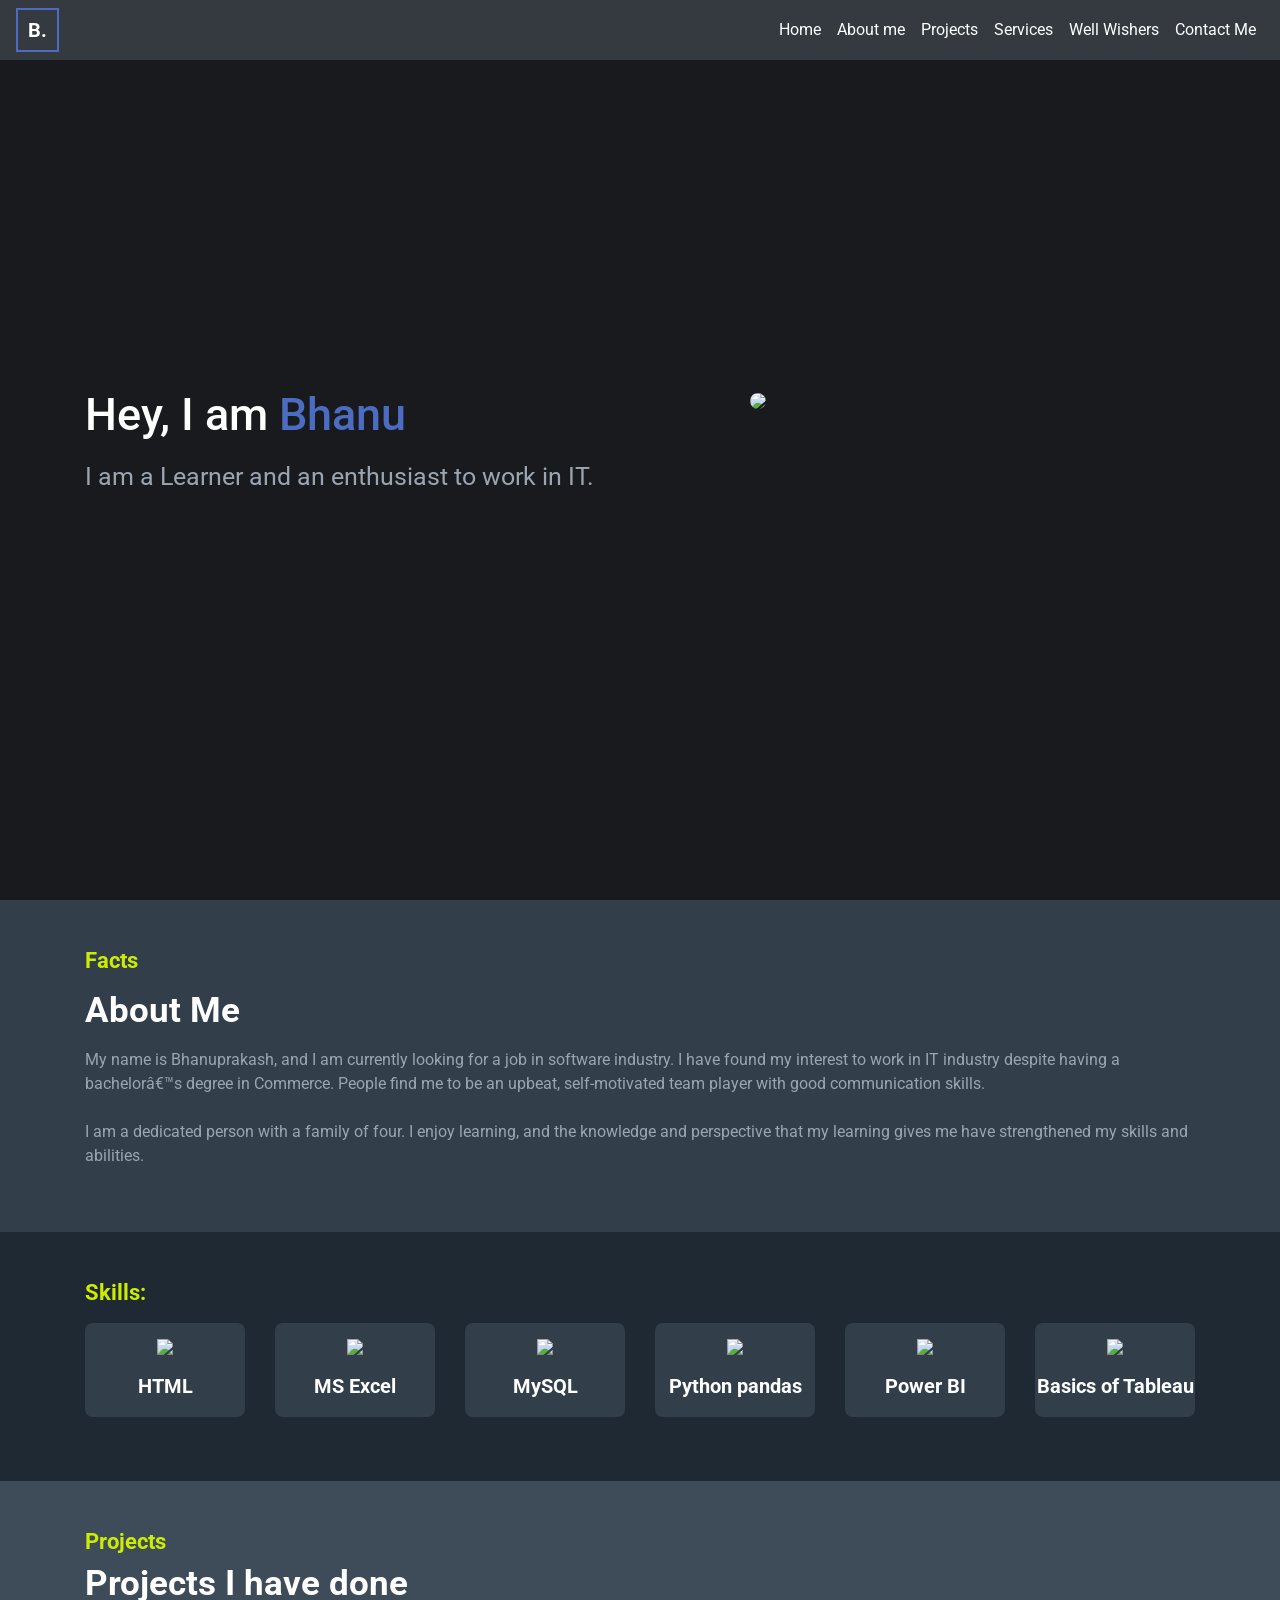
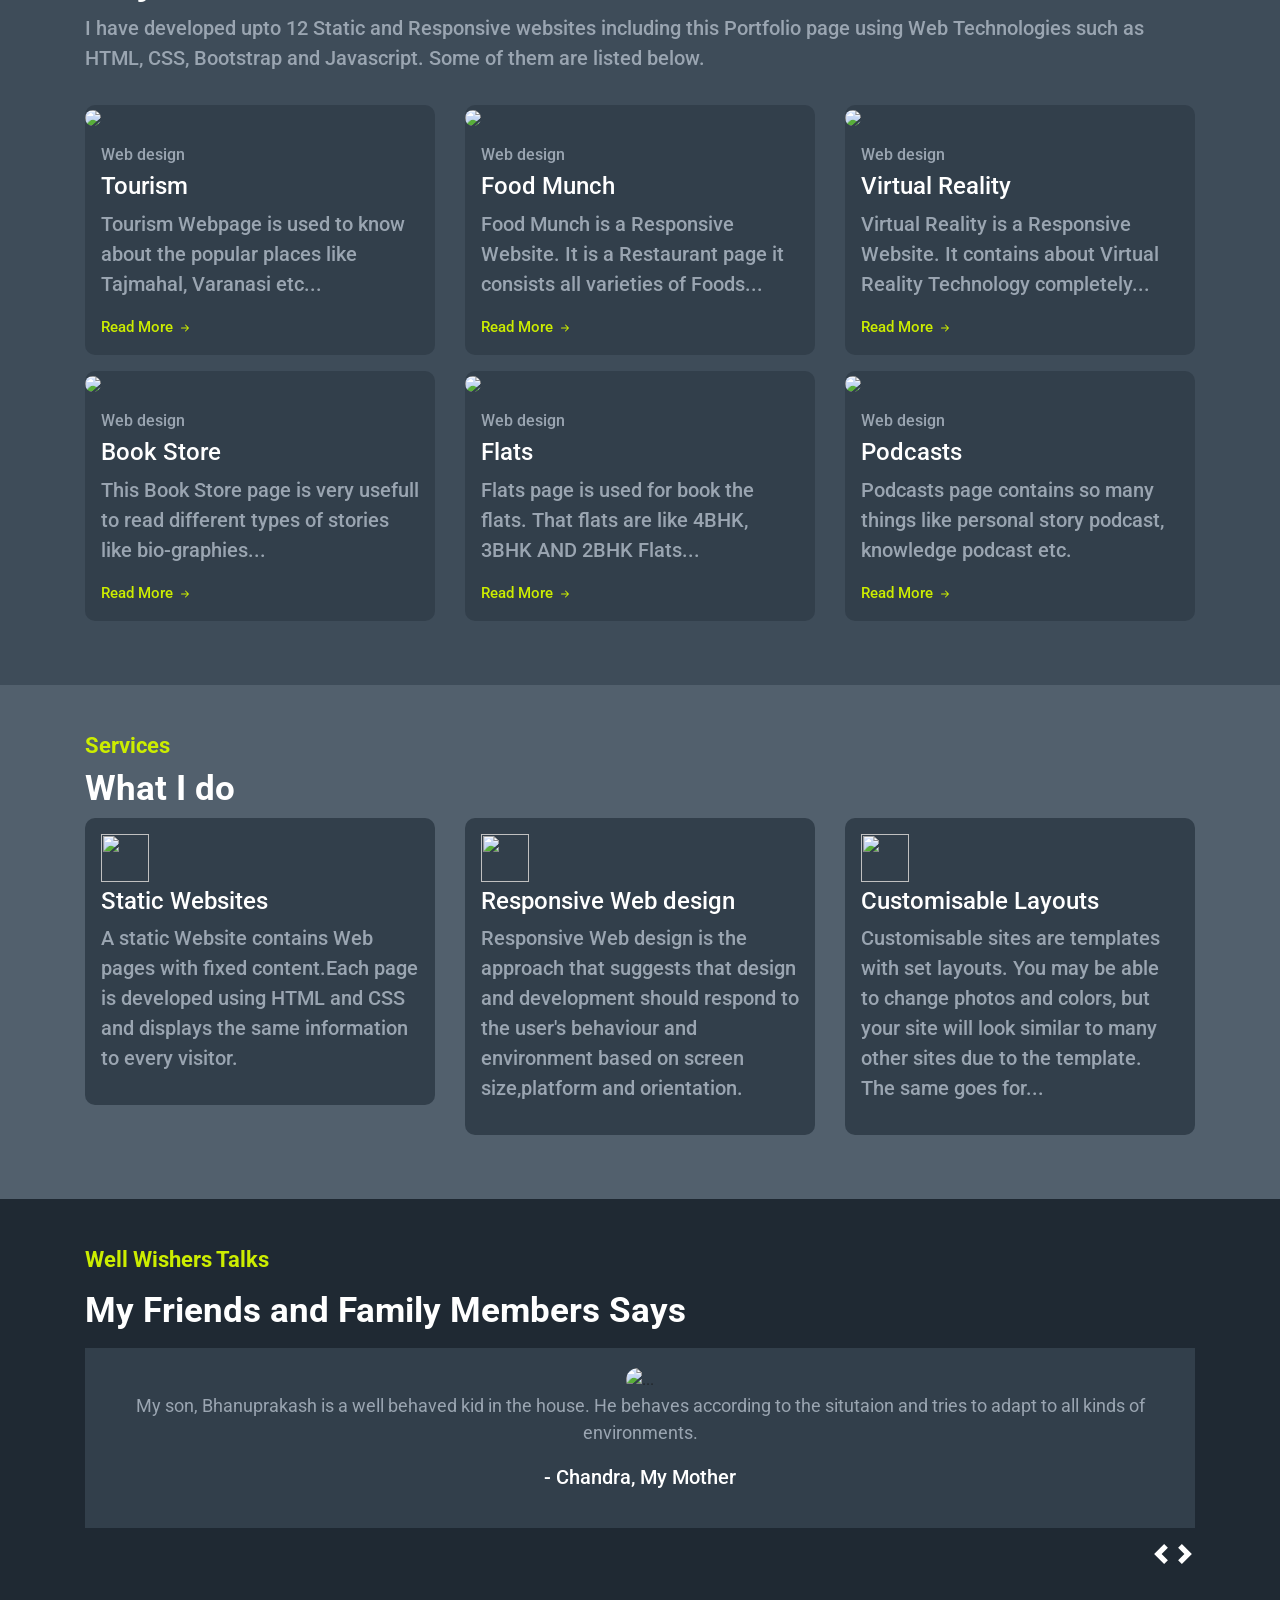
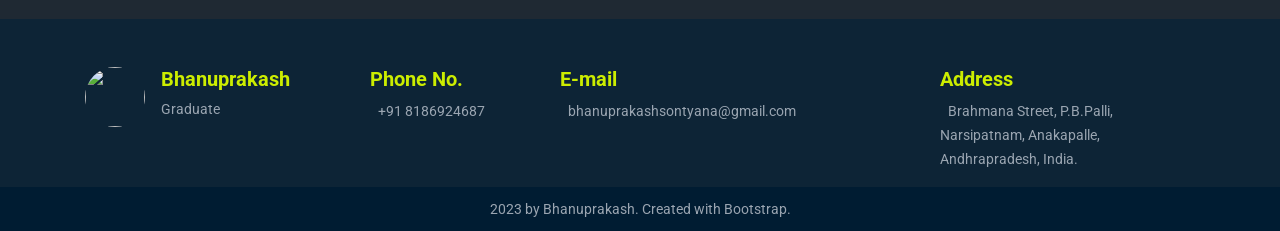
==== commit ae249b60: "Update index.html" ====
--- a/portfolio/index.html
+++ b/portfolio/index.html
@@ -63,26 +63,32 @@
                 </div>
                 <div class="col-6 col-md-2">
                     <div class="skills-card text-center mb-3">
-                        <img src="https://d1tgh8fmlzexmh.cloudfront.net/ccbp-responsive-website/portfolio-skills-css-img.png" class="skills-image p-3" />
-                        <p class="skills-name pb-3">CSS</p>
-                    </div>
-                </div>
-                <div class="col-6 col-md-2">
-                    <div class="skills-card text-center mb-3">
-                        <img src="https://d1tgh8fmlzexmh.cloudfront.net/ccbp-responsive-website/portfolio-skills-bootstrap-img.png" class="skills-image p-3" />
-                        <p class="skills-name pb-3">Bootstrap</p>
-                    </div>
-                </div>
-                <div class="col-6 col-md-2">
-                    <div class="skills-card text-center mb-3">
-                        <img src="https://d1tgh8fmlzexmh.cloudfront.net/ccbp-responsive-website/portfolio-skills-js-img.png" class="skills-image p-3" />
-                        <p class="skills-name pb-3">JS</p>
-                    </div>
-                </div>
-                <div class="col-6 col-md-2">
-                    <div class="skills-card text-center mb-3">
-                        <img src="https://res.cloudinary.com/dkt975wuh/image/upload/v1681925148/python_icon_1_zjlcps.png" class="skills-image p-3" />
-                        <p class="skills-name pb-3">Basics of Python</p>
+                        <img src="https://res.cloudinary.com/dkt975wuh/image/upload/Excel_1500x1500_flj6ck.png" class="skills-image p-3" />
+                        <p class="skills-name pb-3">MS Excel</p>
+                    </div>
+                </div>
+                <div class="col-6 col-md-2">
+                    <div class="skills-card text-center mb-3">
+                        <img src="https://res.cloudinary.com/dkt975wuh/image/upload/Screenshot_2025-03-18_164055_k3dsti.png" class="skills-image p-3" />
+                        <p class="skills-name pb-3">MySQL</p>
+                    </div>
+                </div>
+                <div class="col-6 col-md-2">
+                    <div class="skills-card text-center mb-3">
+                        <img src="https://res.cloudinary.com/dkt975wuh/image/upload/pandas-logo-png_seeklogo-459105_xz0is5.png" class="skills-image p-3" />
+                        <p class="skills-name pb-3">Python pandas</p>
+                    </div>
+                </div>
+                <div class="col-6 col-md-2">
+                    <div class="skills-card text-center mb-3">
+                        <img src="https://res.cloudinary.com/dkt975wuh/image/upload/powerbi-logo_ceryft.png" class="skills-image p-3" />
+                        <p class="skills-name pb-3">Power BI</p>
+                    </div>
+                </div>
+                <div class="col-6 col-md-2">
+                    <div class="skills-card text-center mb-3">
+                        <img src="https://res.cloudinary.com/dkt975wuh/image/upload/v1742297853/tableau2666.logowik.com_fvnxu2.png" class="skills-image p-3" />
+                        <p class="skills-name pb-3">Basics of Tableau</p>
                     </div>
                 </div>
             </div>
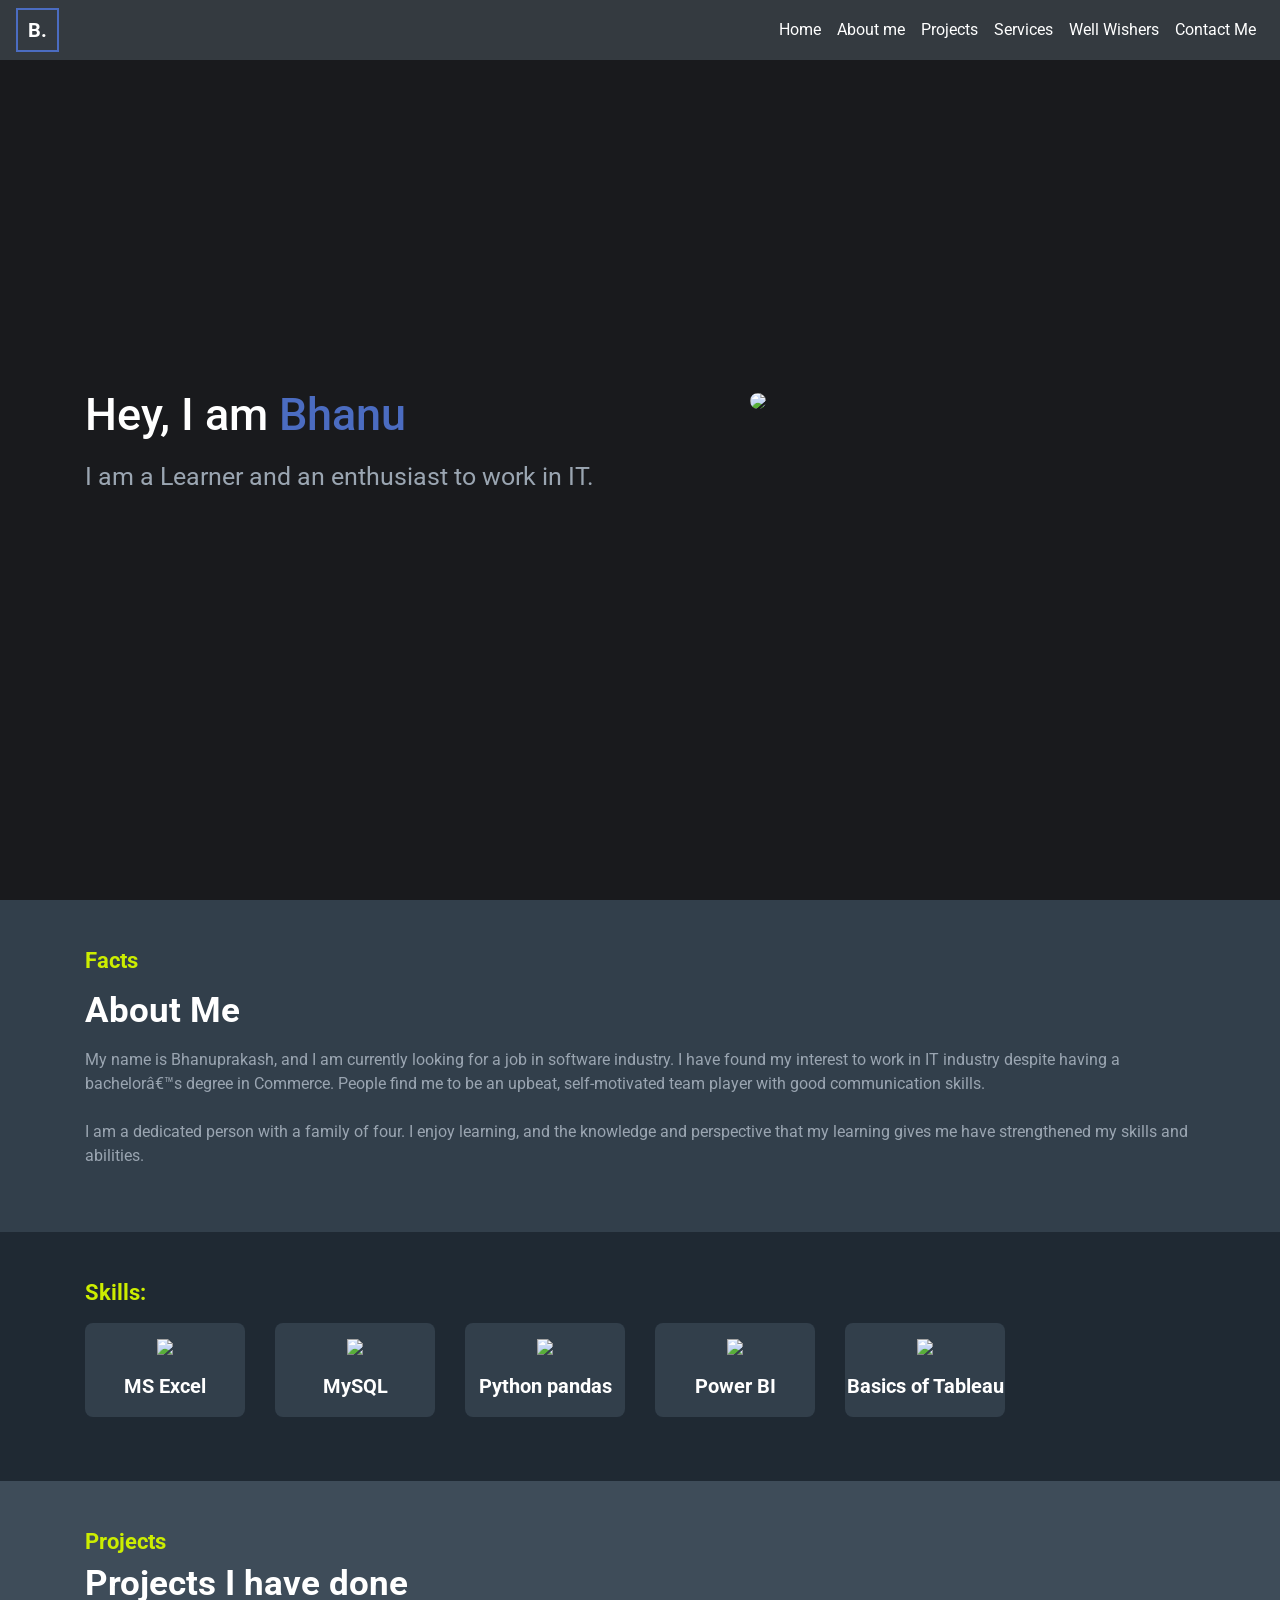
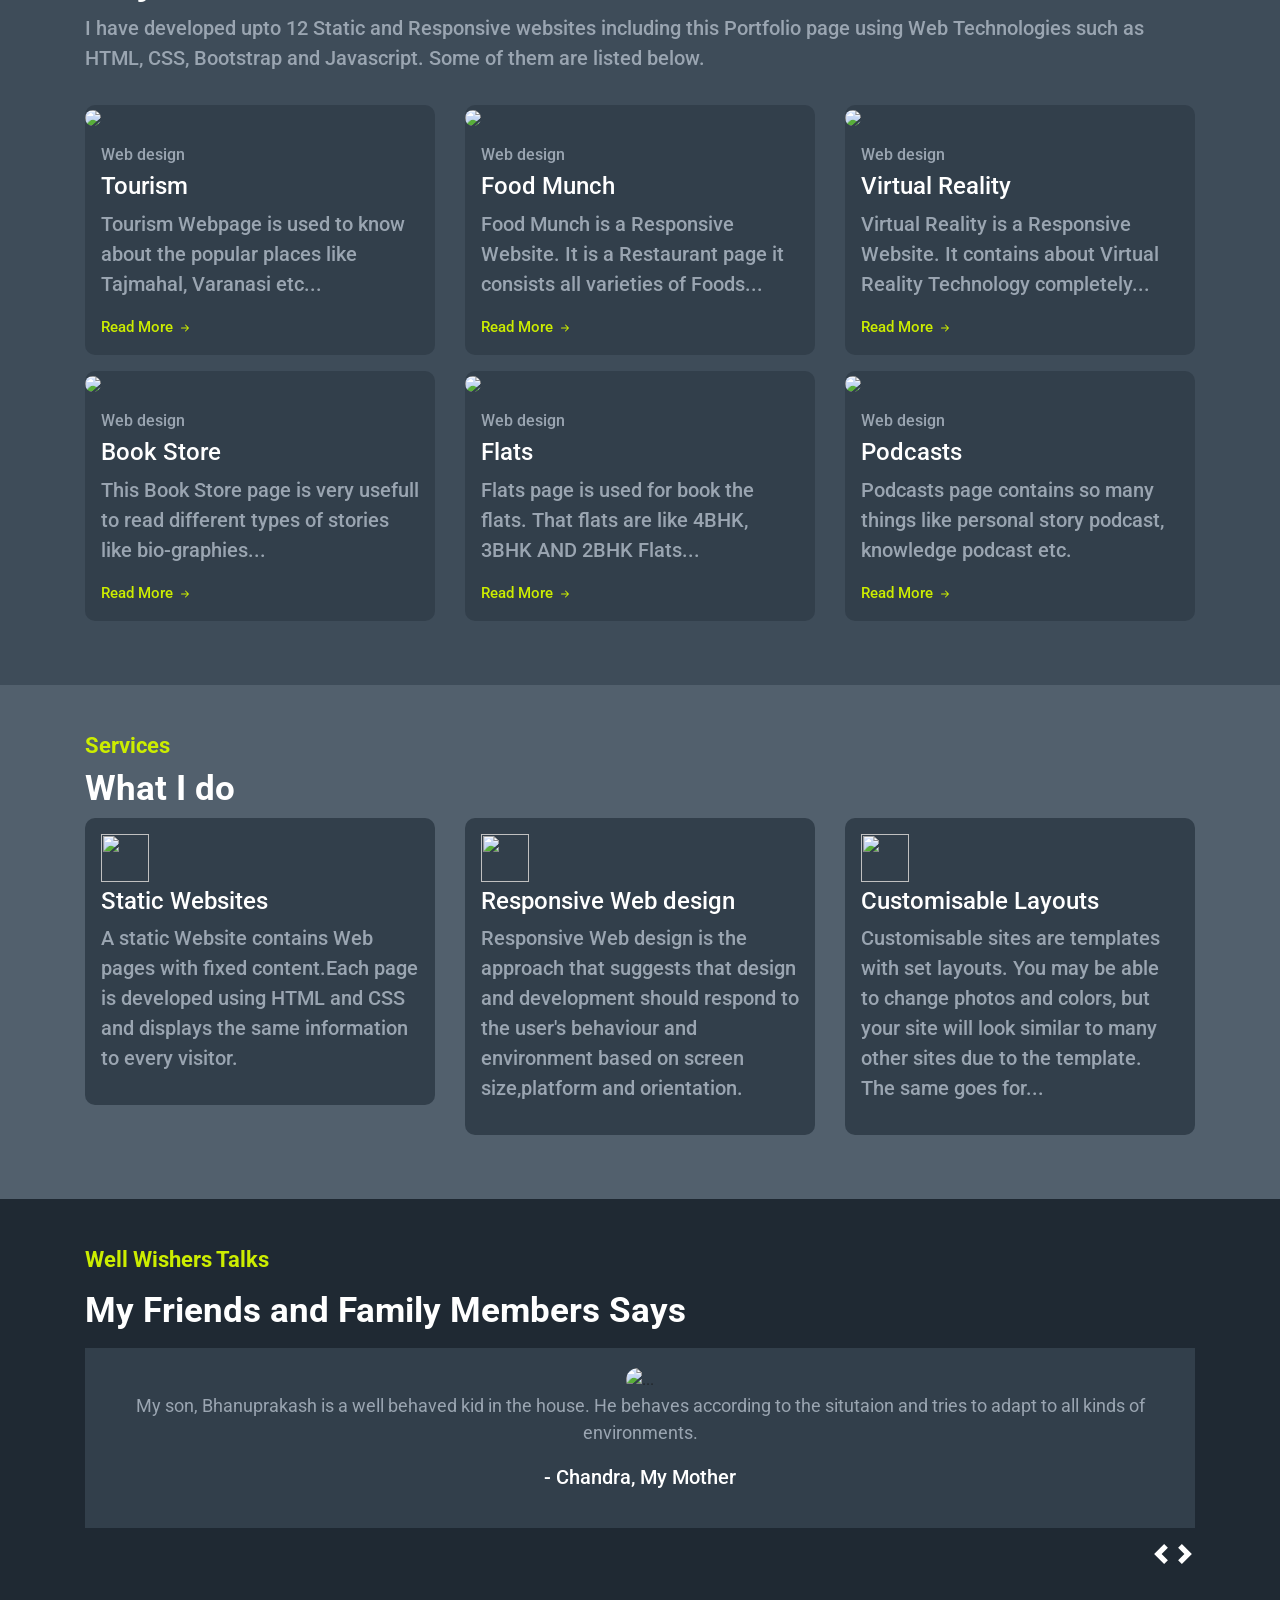
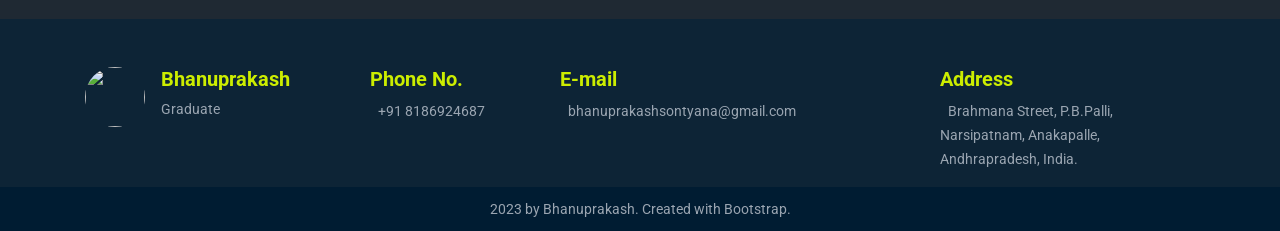
==== commit 01af07a1: "Update index.html" ====
--- a/portfolio/index.html
+++ b/portfolio/index.html
@@ -57,12 +57,6 @@
                 </div>
                 <div class="col-6 col-md-2">
                     <div class="skills-card text-center mb-3">
-                        <img src="https://d1tgh8fmlzexmh.cloudfront.net/ccbp-responsive-website/portfolio-skills-html-img.png" class="skills-image p-3" />
-                        <p class="skills-name pb-3">HTML</p>
-                    </div>
-                </div>
-                <div class="col-6 col-md-2">
-                    <div class="skills-card text-center mb-3">
                         <img src="https://res.cloudinary.com/dkt975wuh/image/upload/Excel_1500x1500_flj6ck.png" class="skills-image p-3" />
                         <p class="skills-name pb-3">MS Excel</p>
                     </div>
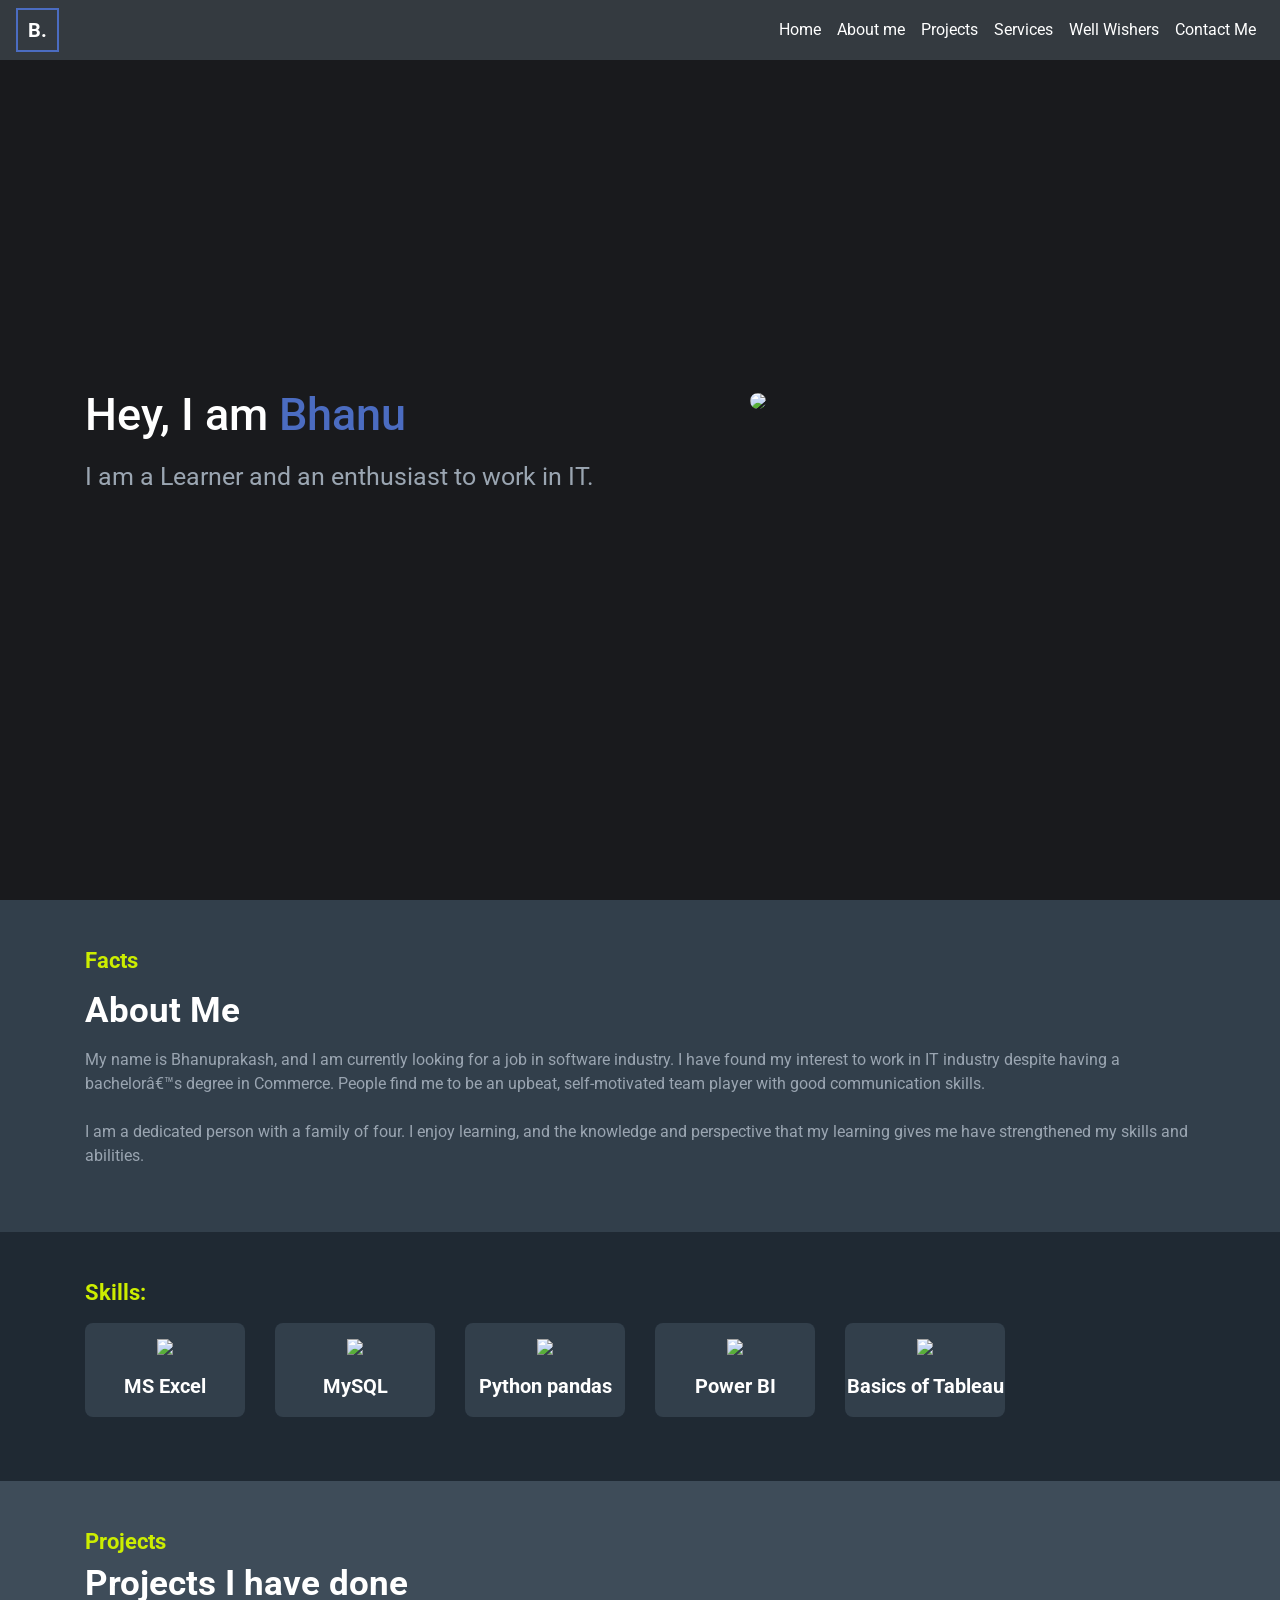
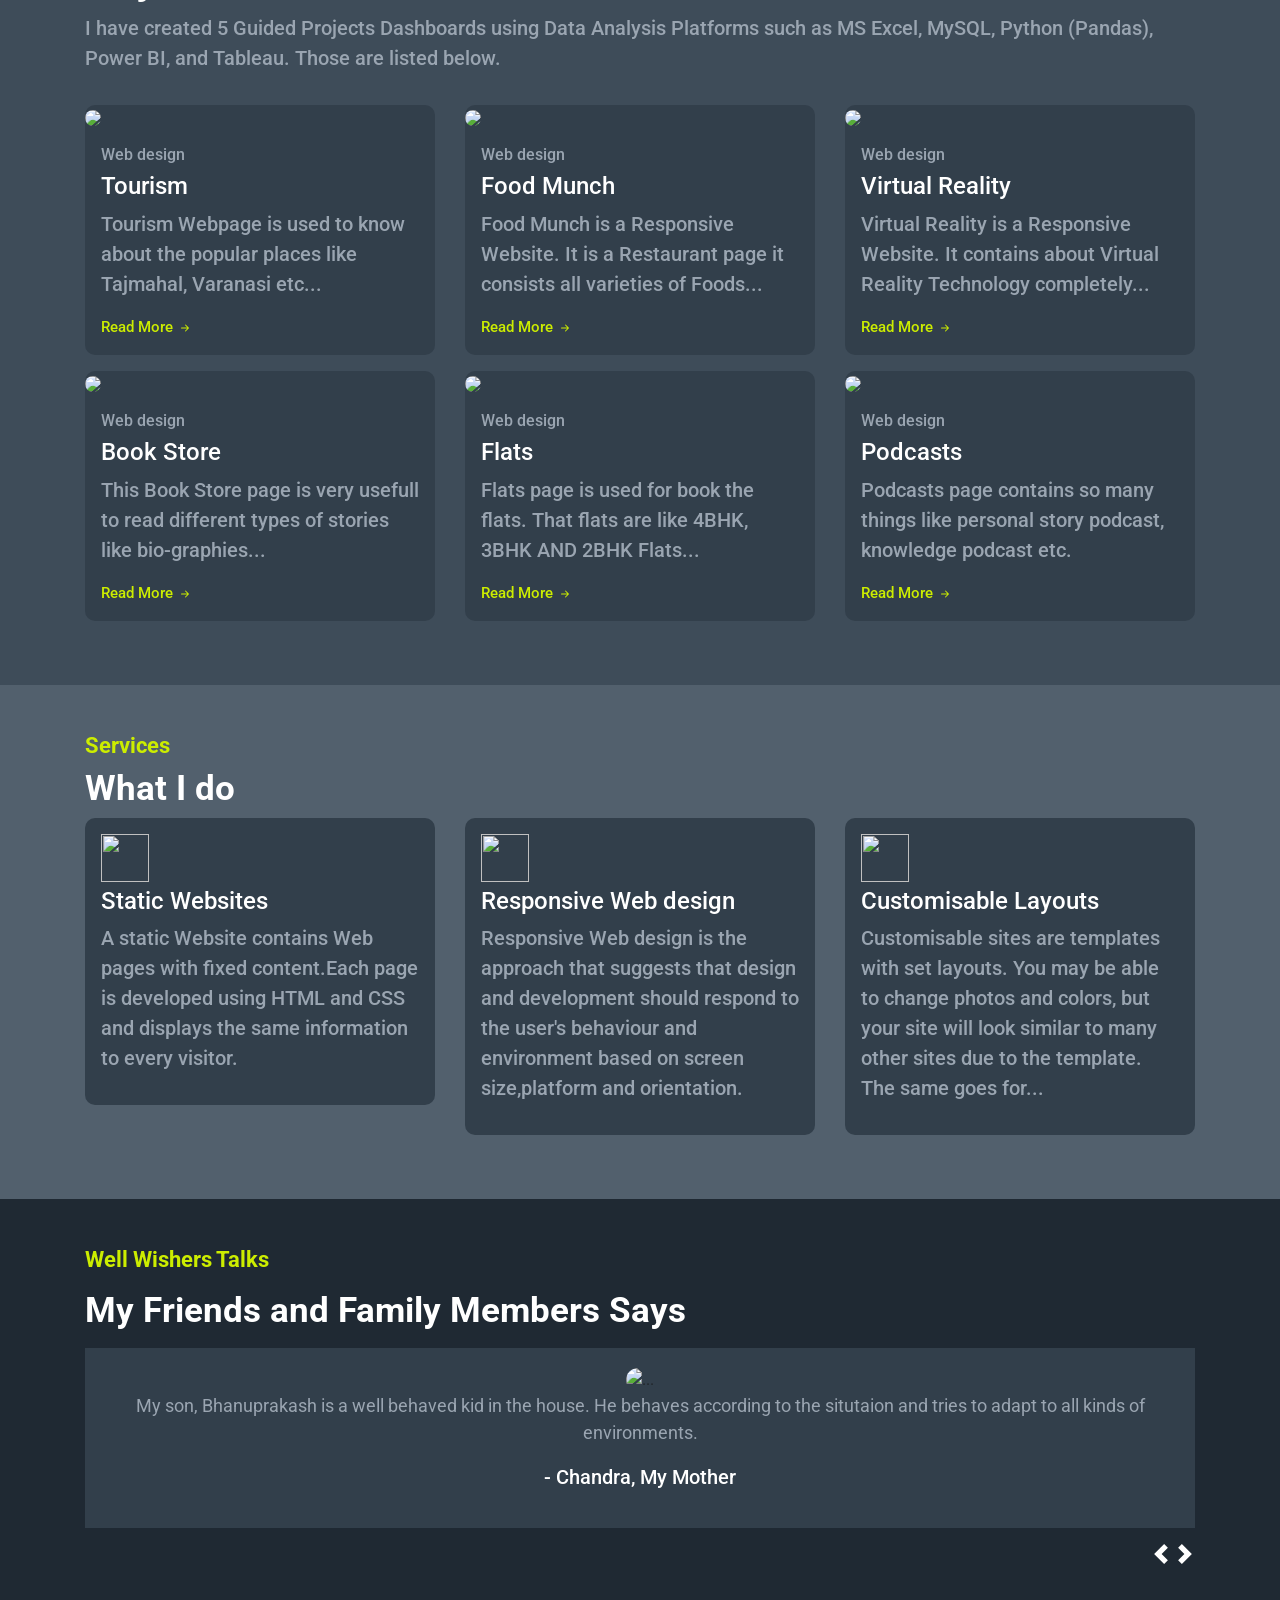
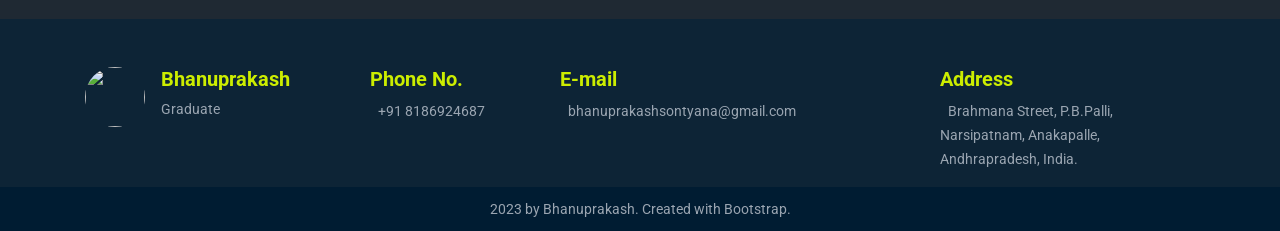
==== commit 3113ce7d: "Update index.html" ====
--- a/portfolio/index.html
+++ b/portfolio/index.html
@@ -94,7 +94,7 @@
                 <div class="col-12 mb-3">
                     <h1 class="projects-sub-heading">Projects</h1>
                     <h1 class="projects-heading">Projects I have done</h1>
-                    <p class="projects-descp">I have developed upto 12 Static and Responsive websites including this Portfolio page using Web Technologies such as HTML, CSS, Bootstrap and Javascript. Some of them are listed below.</p>
+                    <p class="projects-descp">I have created 5 Guided Projects Dashboards using Data Analysis Platforms such as MS Excel, MySQL, Python (Pandas), Power BI, and Tableau. Those are listed below.</p>
                 </div>
                 <div class="col-12 col-md-6 col-lg-4">
                     <div class="projects-card mb-3">
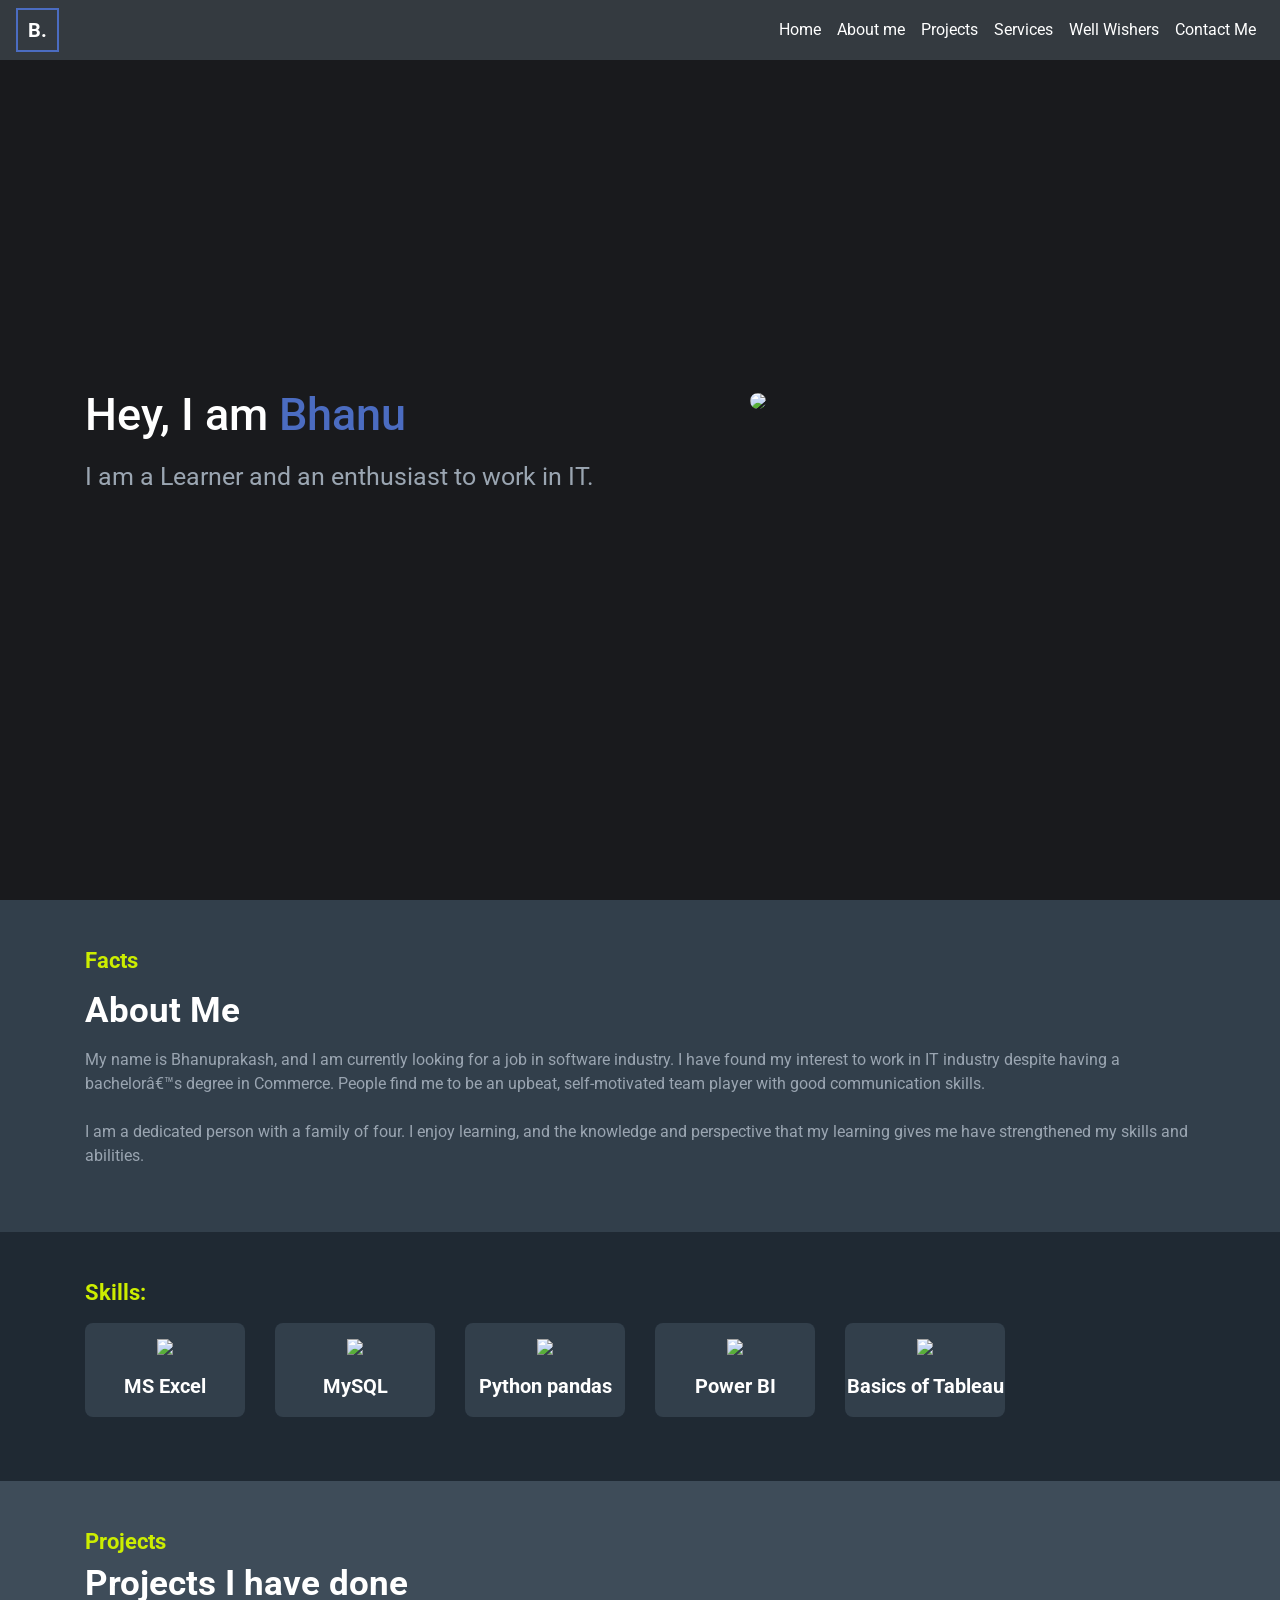
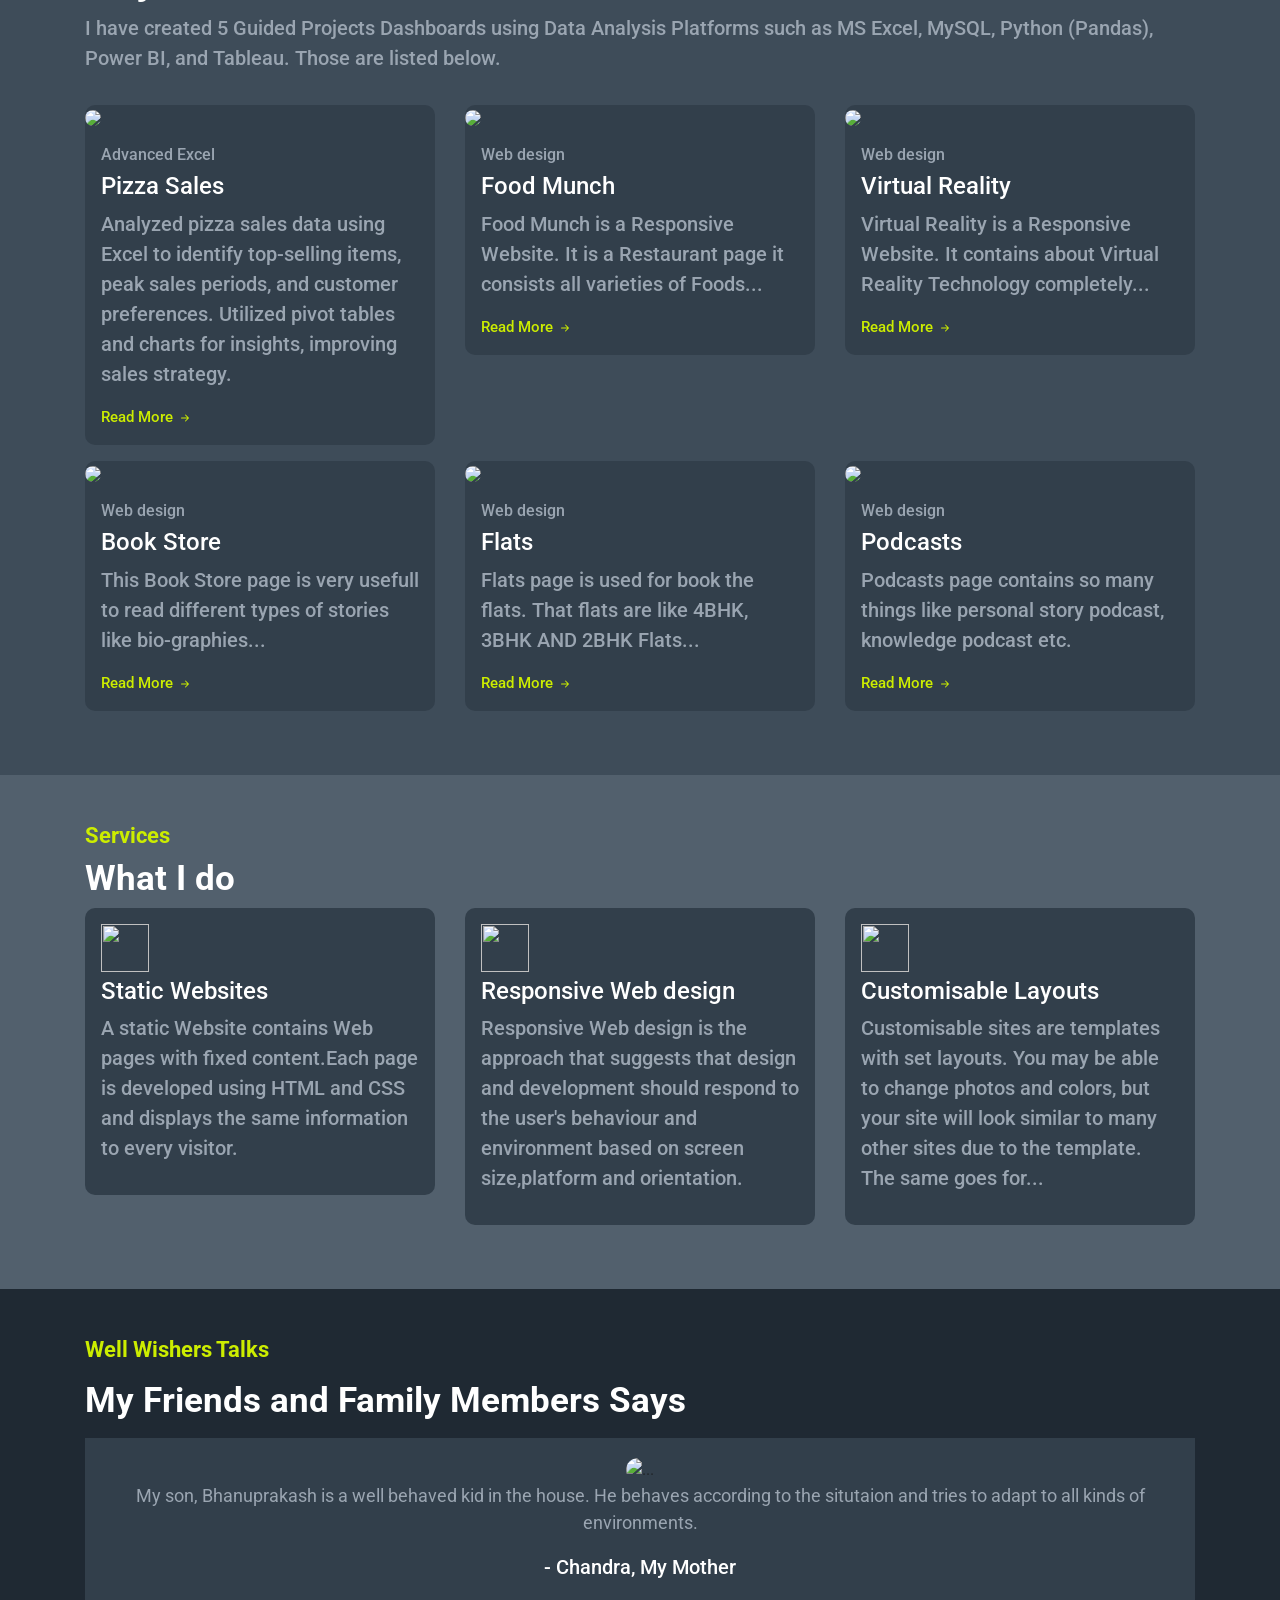
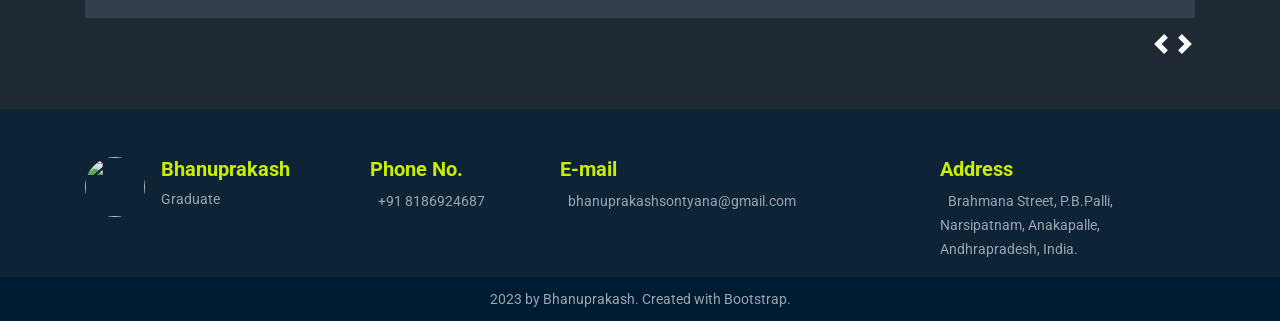
==== commit 0877b8d1: "Update index.html" ====
--- a/portfolio/index.html
+++ b/portfolio/index.html
@@ -100,9 +100,9 @@
                     <div class="projects-card mb-3">
                         <img src="https://res.cloudinary.com/dkt975wuh/image/upload/v1681144060/5698af50-0105-11ed-9645-05e4ee03fddf_whfdao.jpg" class="projects-image" />
                         <div class="p-3">
-                            <h1 class="projects-type">Web design</h1>
-                            <h1 class="projects-title">Tourism</h1>
-                            <p class="projects-descp">Tourism Webpage is used to know about the popular places like Tajmahal, Varanasi etc...</p>
+                            <h1 class="projects-type">Advanced Excel</h1>
+                            <h1 class="projects-title">Pizza Sales</h1>
+                            <p class="projects-descp">Analyzed pizza sales data using Excel to identify top-selling items, peak sales periods, and customer preferences. Utilized pivot tables and charts for insights, improving sales strategy.</p>
                             <a href="" class="projects-link">Read More
                                 <svg width="16px" height="16px" viewBox="0 0 16 16" class="bi bi-arrow-right-short" fill="#cced00" xmlns="http://www.w3.org/2000/svg">
                                     <path fill-rule="evenodd" d="M4 8a.5.5 0 0 1 .5-.5h5.793L8.146 5.354a.5.5 0 1 1 .708-.708l3 3a.5.5 0 0 1 0 .708l-3 3a.5.5 0 0 1-.708-.708L10.293 8.5H4.5A.5.5 0 0 1 4 8z" />
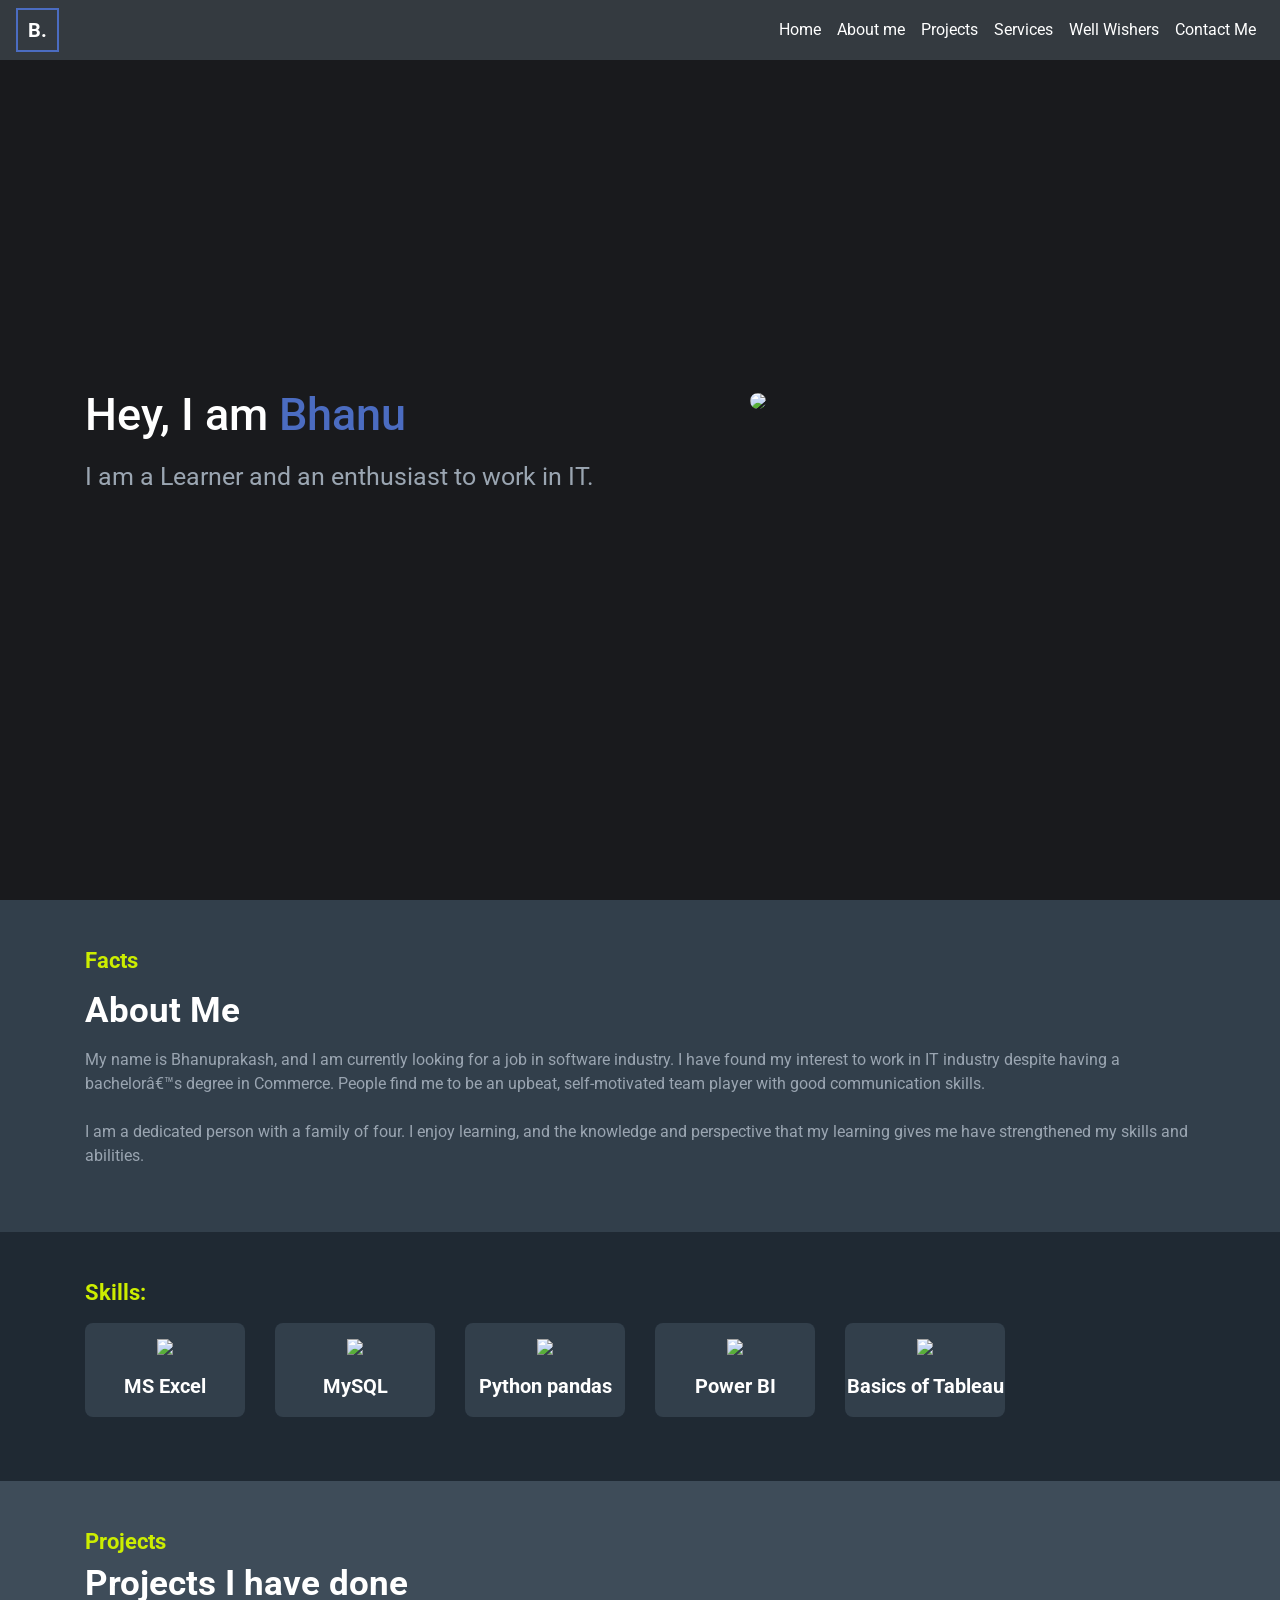
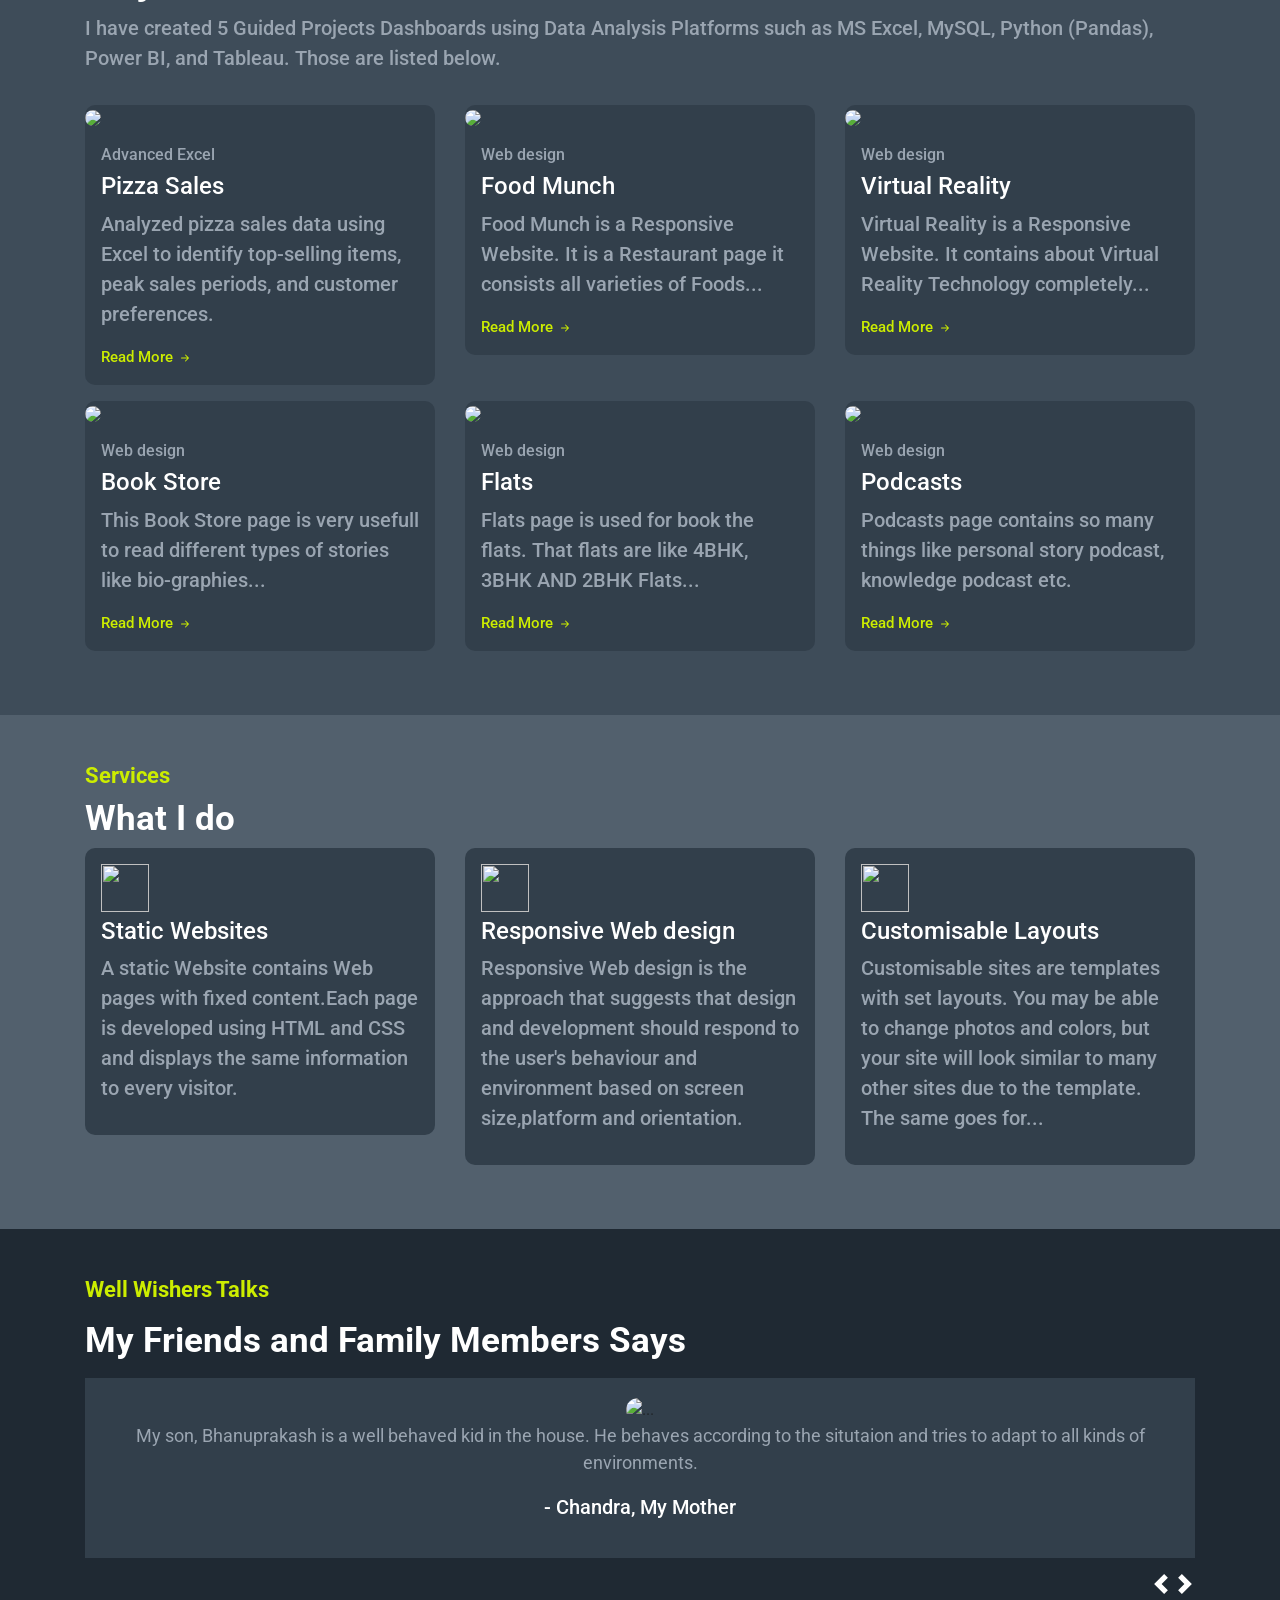
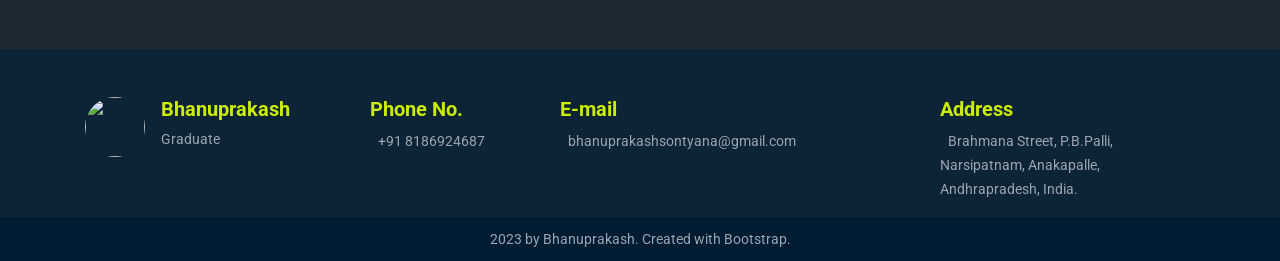
==== commit fbac1d09: "Update index.html" ====
--- a/portfolio/index.html
+++ b/portfolio/index.html
@@ -102,7 +102,7 @@
                         <div class="p-3">
                             <h1 class="projects-type">Advanced Excel</h1>
                             <h1 class="projects-title">Pizza Sales</h1>
-                            <p class="projects-descp">Analyzed pizza sales data using Excel to identify top-selling items, peak sales periods, and customer preferences. Utilized pivot tables and charts for insights, improving sales strategy.</p>
+                            <p class="projects-descp">Analyzed pizza sales data using Excel to identify top-selling items, peak sales periods, and customer preferences.</p>
                             <a href="" class="projects-link">Read More
                                 <svg width="16px" height="16px" viewBox="0 0 16 16" class="bi bi-arrow-right-short" fill="#cced00" xmlns="http://www.w3.org/2000/svg">
                                     <path fill-rule="evenodd" d="M4 8a.5.5 0 0 1 .5-.5h5.793L8.146 5.354a.5.5 0 1 1 .708-.708l3 3a.5.5 0 0 1 0 .708l-3 3a.5.5 0 0 1-.708-.708L10.293 8.5H4.5A.5.5 0 0 1 4 8z" />
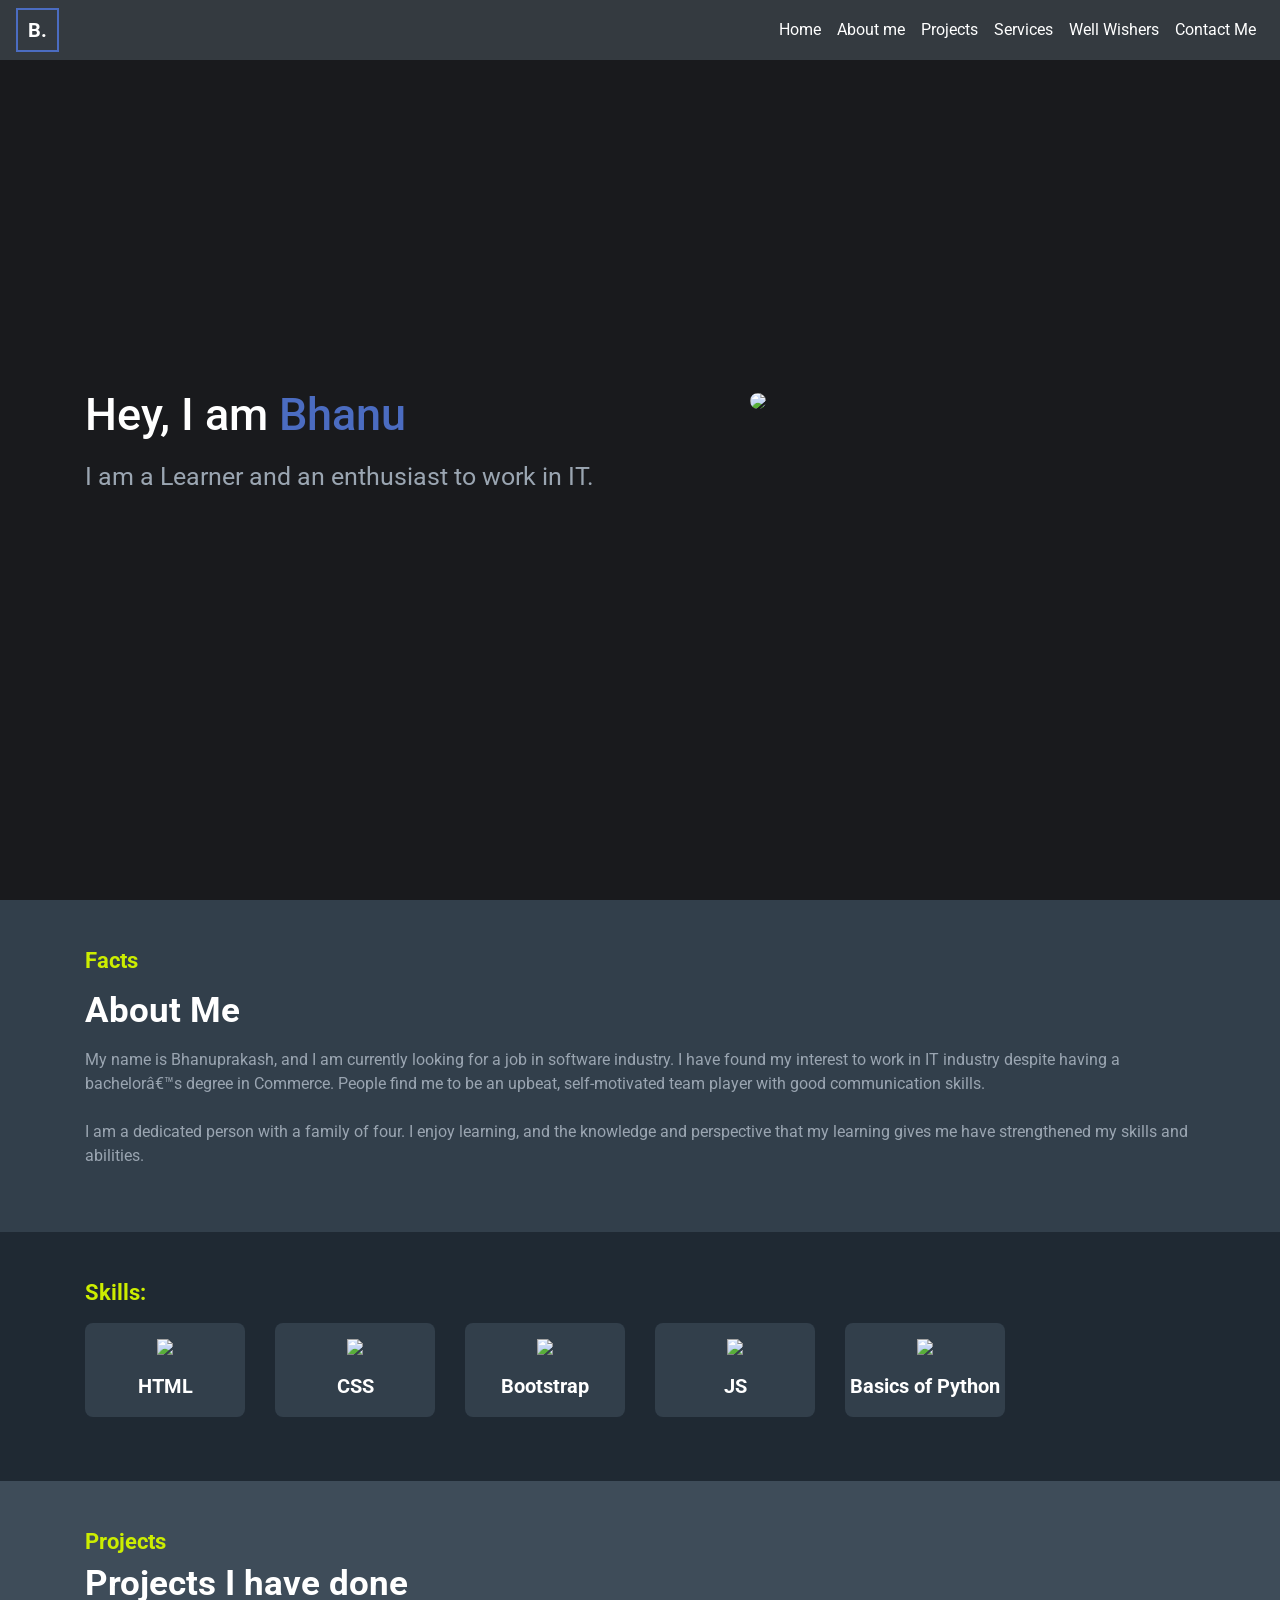
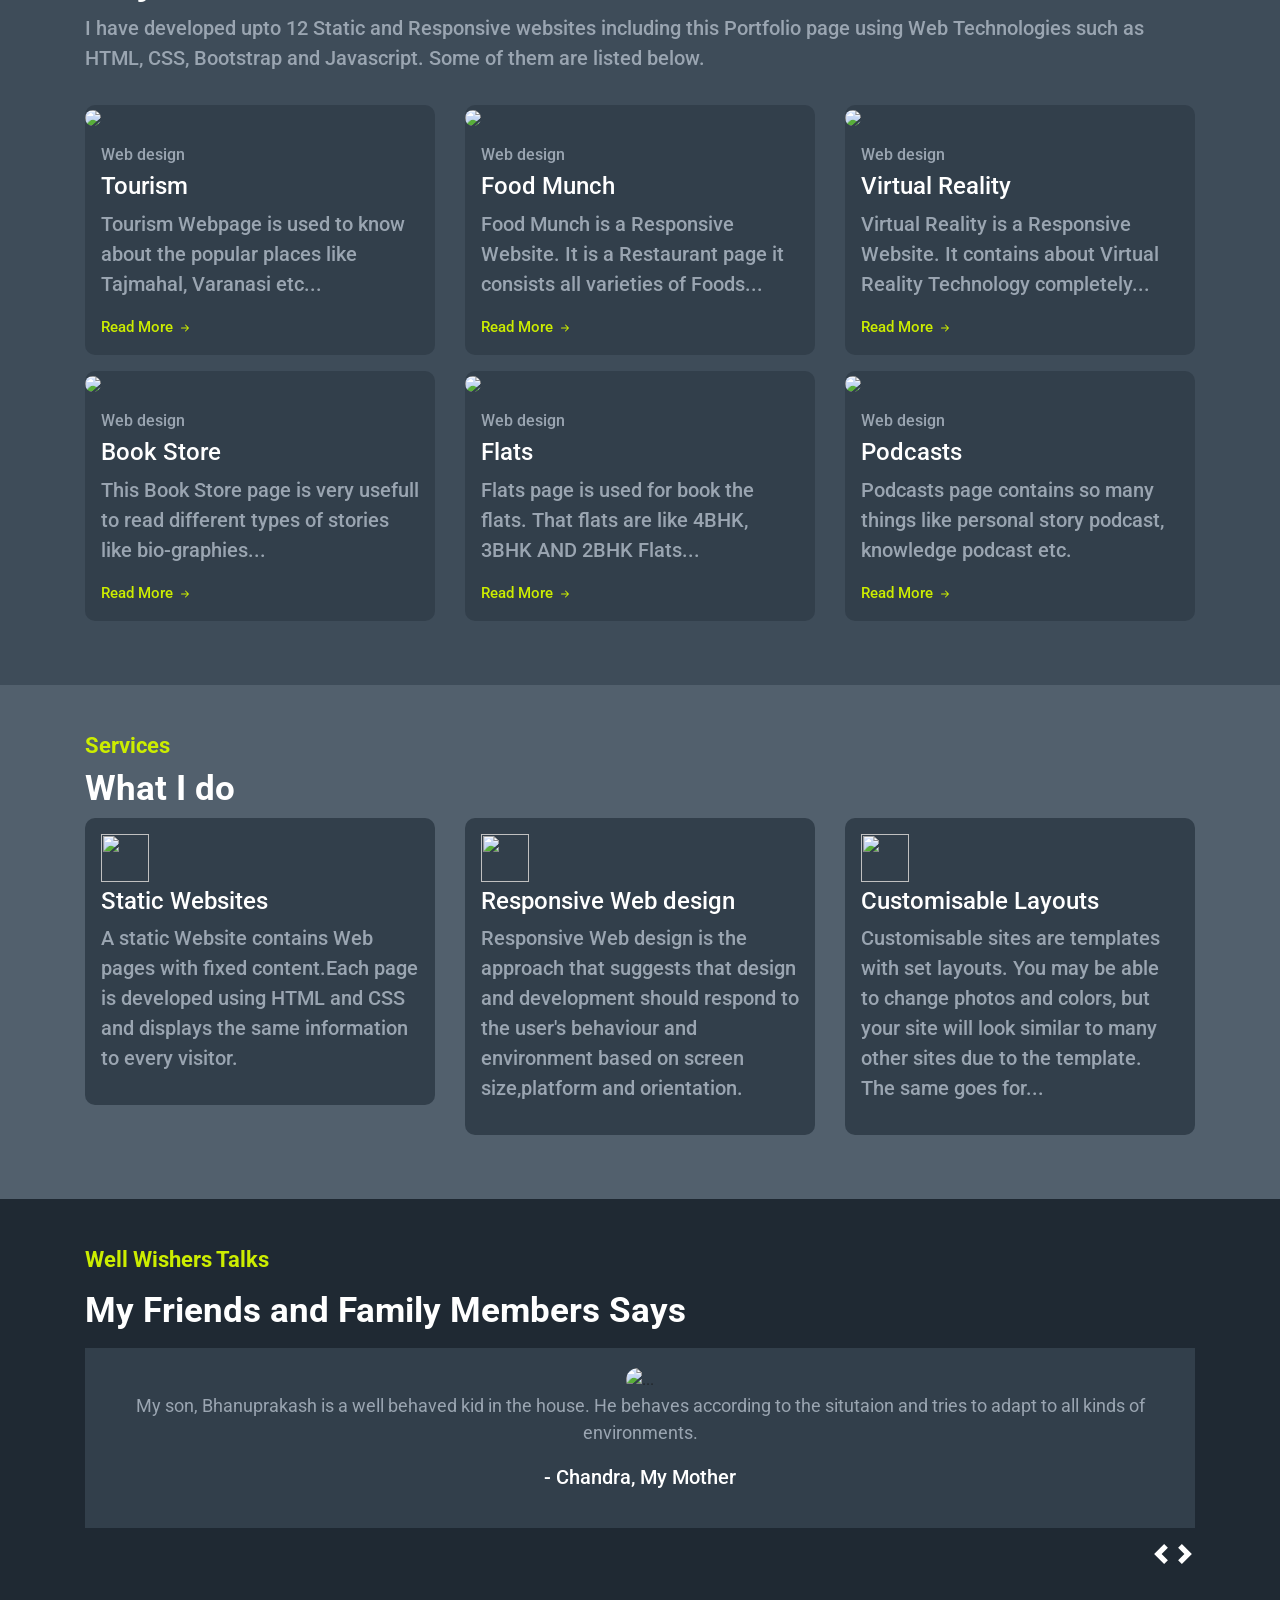
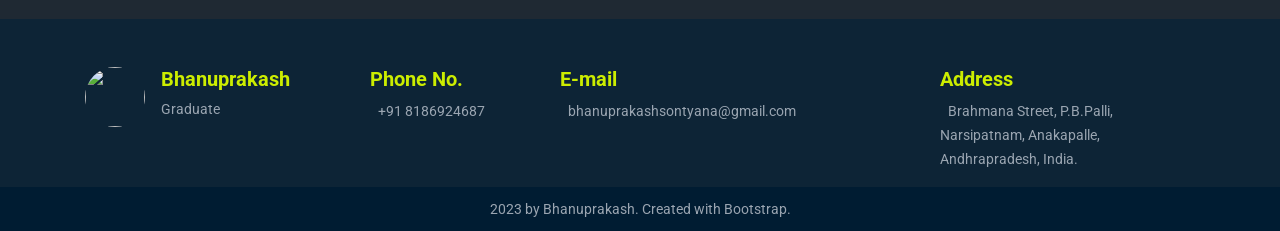
==== commit 47311493: "Update index.html" ====
--- a/portfolio/index.html
+++ b/portfolio/index.html
@@ -57,32 +57,32 @@
                 </div>
                 <div class="col-6 col-md-2">
                     <div class="skills-card text-center mb-3">
-                        <img src="https://res.cloudinary.com/dkt975wuh/image/upload/Excel_1500x1500_flj6ck.png" class="skills-image p-3" />
-                        <p class="skills-name pb-3">MS Excel</p>
-                    </div>
-                </div>
-                <div class="col-6 col-md-2">
-                    <div class="skills-card text-center mb-3">
-                        <img src="https://res.cloudinary.com/dkt975wuh/image/upload/Screenshot_2025-03-18_164055_k3dsti.png" class="skills-image p-3" />
-                        <p class="skills-name pb-3">MySQL</p>
-                    </div>
-                </div>
-                <div class="col-6 col-md-2">
-                    <div class="skills-card text-center mb-3">
-                        <img src="https://res.cloudinary.com/dkt975wuh/image/upload/pandas-logo-png_seeklogo-459105_xz0is5.png" class="skills-image p-3" />
-                        <p class="skills-name pb-3">Python pandas</p>
-                    </div>
-                </div>
-                <div class="col-6 col-md-2">
-                    <div class="skills-card text-center mb-3">
-                        <img src="https://res.cloudinary.com/dkt975wuh/image/upload/powerbi-logo_ceryft.png" class="skills-image p-3" />
-                        <p class="skills-name pb-3">Power BI</p>
-                    </div>
-                </div>
-                <div class="col-6 col-md-2">
-                    <div class="skills-card text-center mb-3">
-                        <img src="https://res.cloudinary.com/dkt975wuh/image/upload/v1742297853/tableau2666.logowik.com_fvnxu2.png" class="skills-image p-3" />
-                        <p class="skills-name pb-3">Basics of Tableau</p>
+                        <img src="https://d1tgh8fmlzexmh.cloudfront.net/ccbp-responsive-website/portfolio-skills-html-img.png" class="skills-image p-3" />
+                        <p class="skills-name pb-3">HTML</p>
+                    </div>
+                </div>
+                <div class="col-6 col-md-2">
+                    <div class="skills-card text-center mb-3">
+                        <img src="https://d1tgh8fmlzexmh.cloudfront.net/ccbp-responsive-website/portfolio-skills-css-img.png" class="skills-image p-3" />
+                        <p class="skills-name pb-3">CSS</p>
+                    </div>
+                </div>
+                <div class="col-6 col-md-2">
+                    <div class="skills-card text-center mb-3">
+                        <img src="https://d1tgh8fmlzexmh.cloudfront.net/ccbp-responsive-website/portfolio-skills-bootstrap-img.png" class="skills-image p-3" />
+                        <p class="skills-name pb-3">Bootstrap</p>
+                    </div>
+                </div>
+                <div class="col-6 col-md-2">
+                    <div class="skills-card text-center mb-3">
+                        <img src="https://d1tgh8fmlzexmh.cloudfront.net/ccbp-responsive-website/portfolio-skills-js-img.png" class="skills-image p-3" />
+                        <p class="skills-name pb-3">JS</p>
+                    </div>
+                </div>
+                <div class="col-6 col-md-2">
+                    <div class="skills-card text-center mb-3">
+                        <img src="https://res.cloudinary.com/dkt975wuh/image/upload/v1681925148/python_icon_1_zjlcps.png" class="skills-image p-3" />
+                        <p class="skills-name pb-3">Basics of Python</p>
                     </div>
                 </div>
             </div>
@@ -94,15 +94,15 @@
                 <div class="col-12 mb-3">
                     <h1 class="projects-sub-heading">Projects</h1>
                     <h1 class="projects-heading">Projects I have done</h1>
-                    <p class="projects-descp">I have created 5 Guided Projects Dashboards using Data Analysis Platforms such as MS Excel, MySQL, Python (Pandas), Power BI, and Tableau. Those are listed below.</p>
+                    <p class="projects-descp">I have developed upto 12 Static and Responsive websites including this Portfolio page using Web Technologies such as HTML, CSS, Bootstrap and Javascript. Some of them are listed below.</p>
                 </div>
                 <div class="col-12 col-md-6 col-lg-4">
                     <div class="projects-card mb-3">
                         <img src="https://res.cloudinary.com/dkt975wuh/image/upload/v1681144060/5698af50-0105-11ed-9645-05e4ee03fddf_whfdao.jpg" class="projects-image" />
                         <div class="p-3">
-                            <h1 class="projects-type">Advanced Excel</h1>
-                            <h1 class="projects-title">Pizza Sales</h1>
-                            <p class="projects-descp">Analyzed pizza sales data using Excel to identify top-selling items, peak sales periods, and customer preferences.</p>
+                            <h1 class="projects-type">Web design</h1>
+                            <h1 class="projects-title">Tourism</h1>
+                            <p class="projects-descp">Tourism Webpage is used to know about the popular places like Tajmahal, Varanasi etc...</p>
                             <a href="" class="projects-link">Read More
                                 <svg width="16px" height="16px" viewBox="0 0 16 16" class="bi bi-arrow-right-short" fill="#cced00" xmlns="http://www.w3.org/2000/svg">
                                     <path fill-rule="evenodd" d="M4 8a.5.5 0 0 1 .5-.5h5.793L8.146 5.354a.5.5 0 1 1 .708-.708l3 3a.5.5 0 0 1 0 .708l-3 3a.5.5 0 0 1-.708-.708L10.293 8.5H4.5A.5.5 0 0 1 4 8z" />
